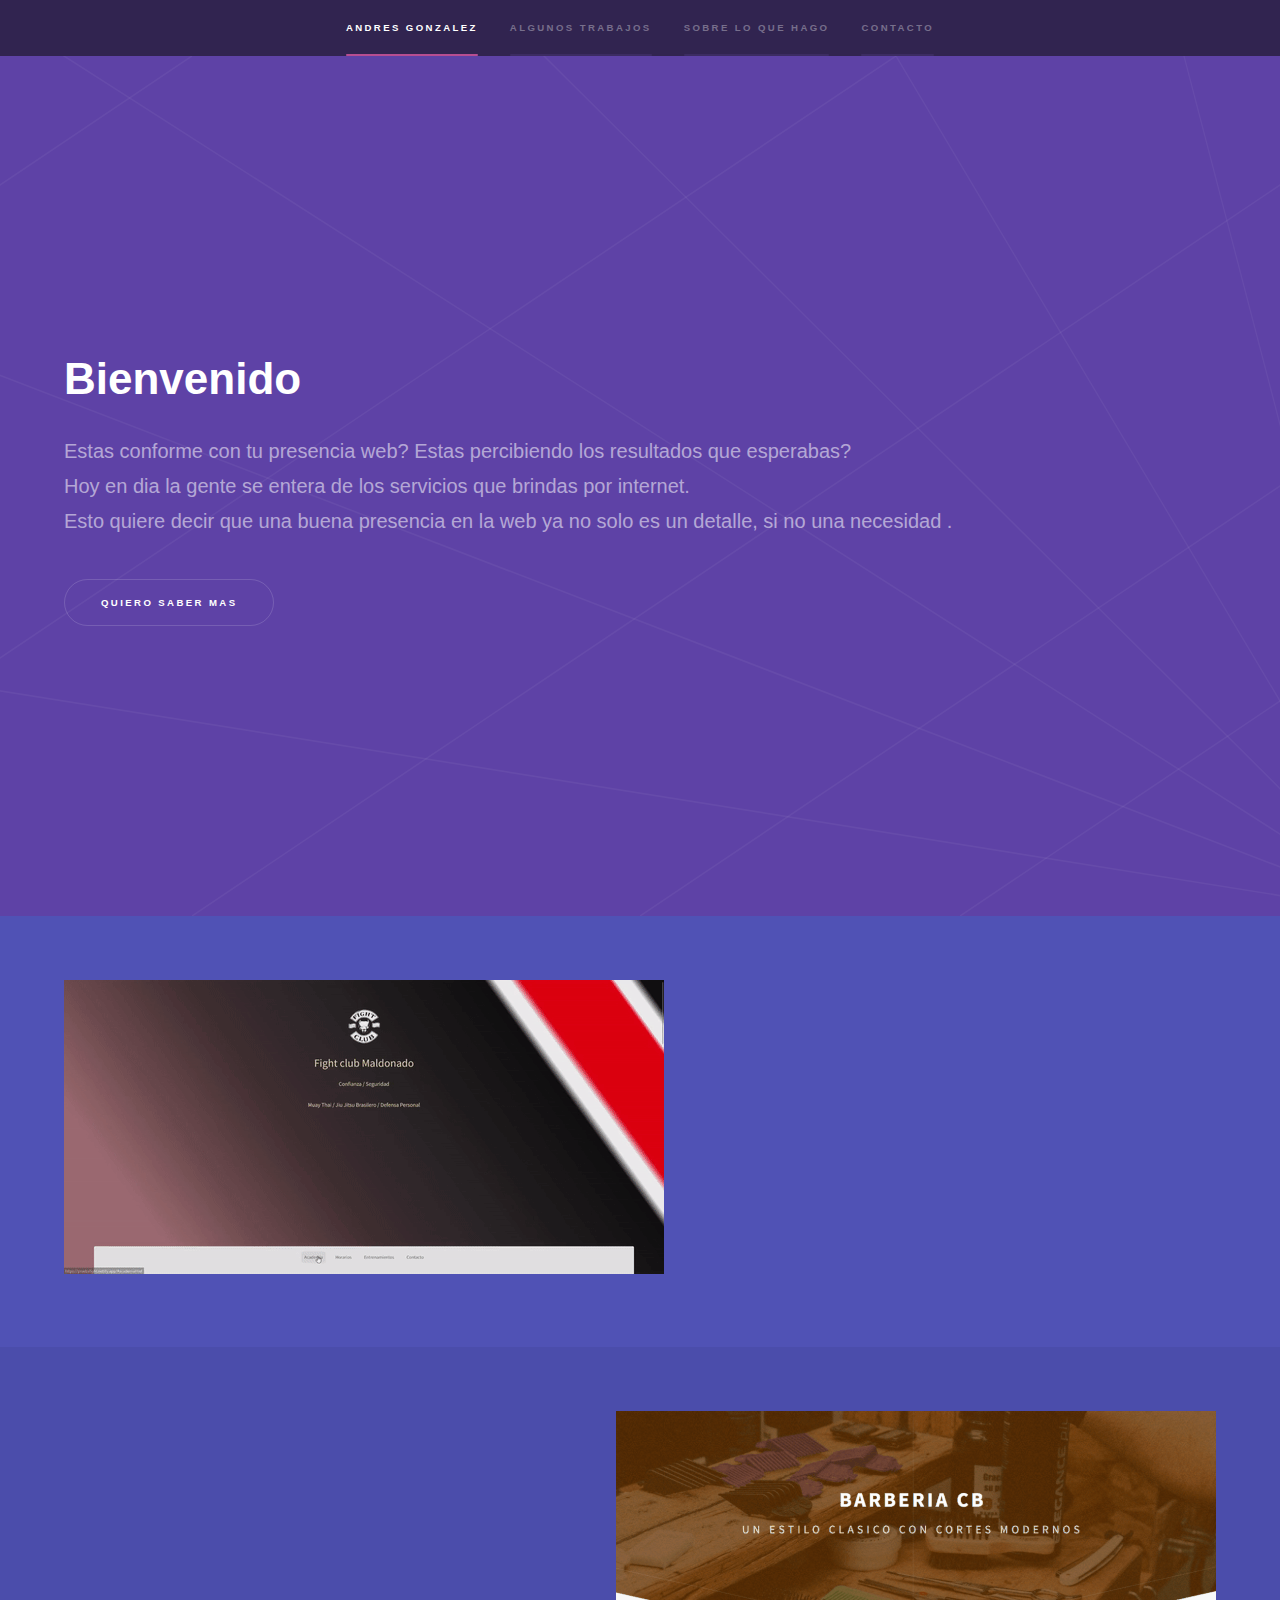
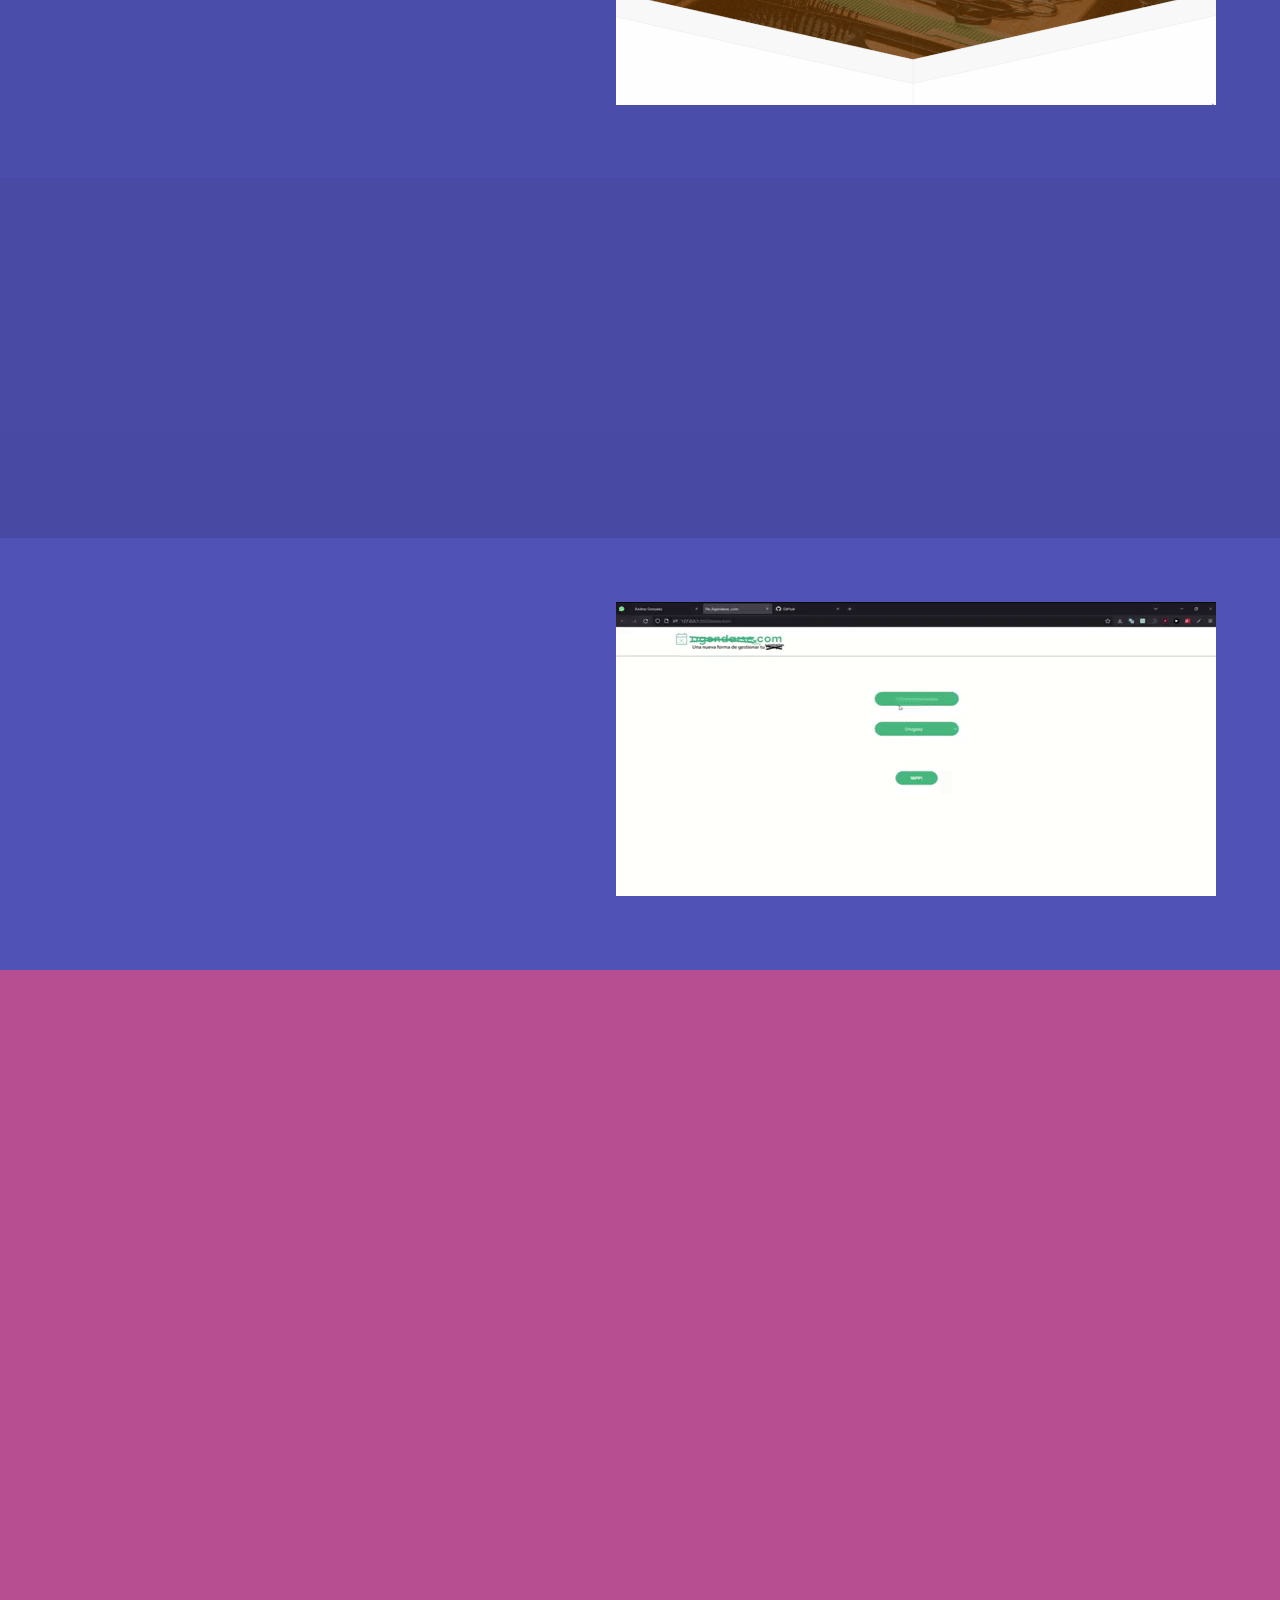
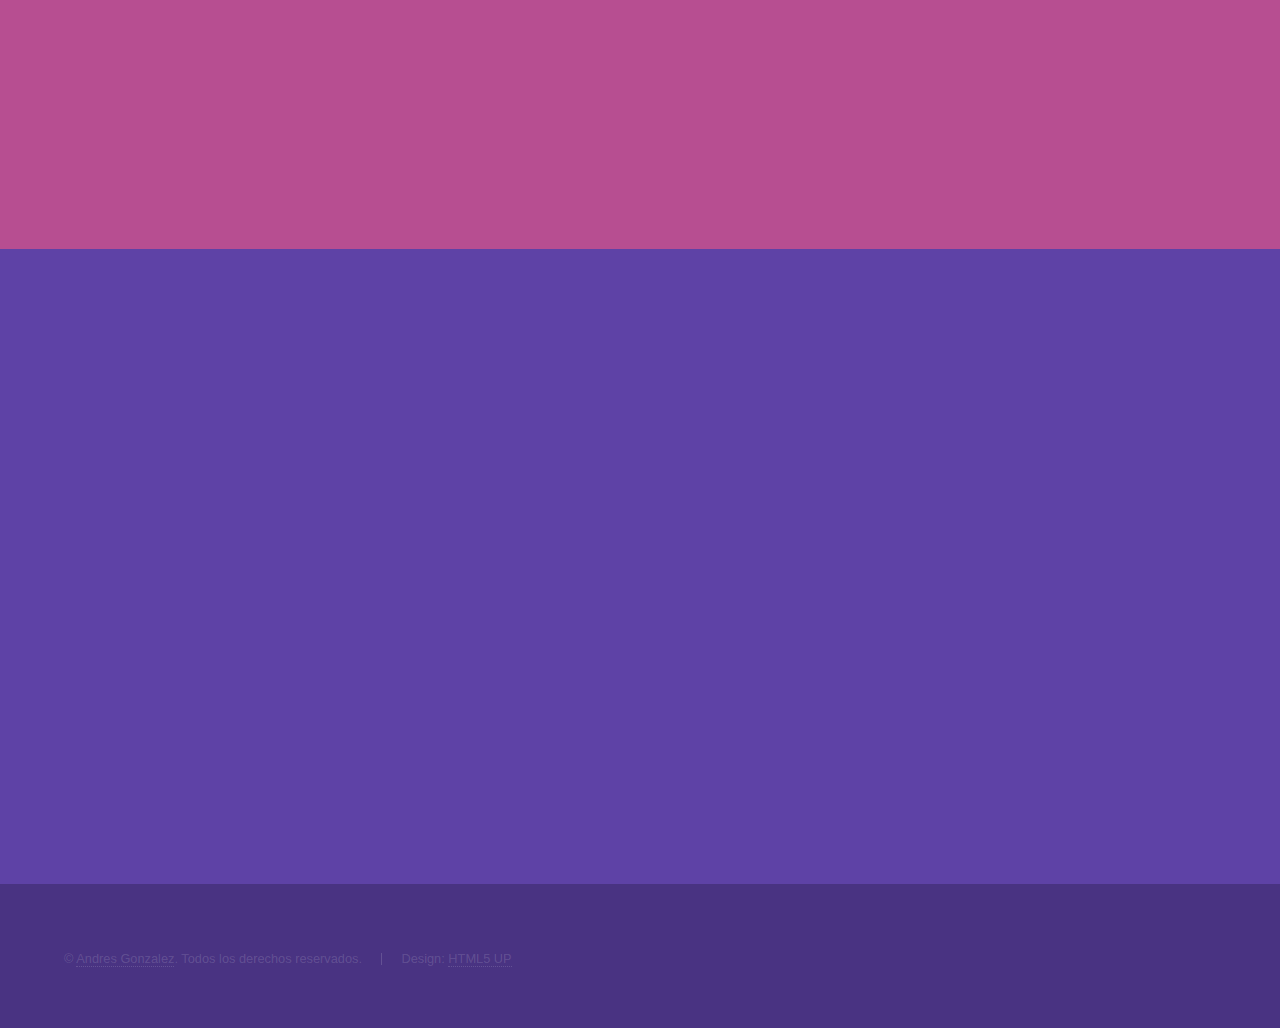
==== index.html @ d3ab8cf9 "Add files via upload" ====
<!DOCTYPE HTML>
<!--
	Hyperspace by HTML5 UP
	html5up.net | @ajlkn
	Free for personal and commercial use under the CCA 3.0 license (html5up.net/license)
-->
<html>
	<head>
		<title>Andres Gonzalez</title>
		<meta charset="utf-8" />
		<meta name="viewport" content="width=device-width, initial-scale=1, user-scalable=no" />
		<link rel="stylesheet" href="assets/css/main.css" />
		<noscript><link rel="stylesheet" href="assets/css/noscript.css" /></noscript>
	</head>
	<body class="is-preload">

		<!-- Sidebar -->
			<section id="sidebar">
				<div class="inner">
					<nav>
						<ul>
							<li><a href="#intro">Andres Gonzalez</a></li>
							<li><a href="#one">Algunos trabajos</a></li>
							<li><a href="#two">Sobre lo que hago</a></li>
							<li><a href="#three">Contacto</a></li>
						</ul>
					</nav>
				</div>
			</section>

		<!-- Wrapper -->
			<div id="wrapper">

				<!-- Intro -->
					<section id="intro" class="wrapper style1 fullscreen fade-up">
						<div class="inner">
							<h1>Bienvenido</h1>
							<p>Estas conforme con tu <span class="weight"> presencia web</span>? Estas percibiendo los <span class="weight">resultados</span> que esperabas? <br>
							Hoy en dia la gente se entera de los servicios que brindas por internet. <br>
							Esto quiere decir que una buena presencia en la web ya no solo es un detalle, si no una <span class="weight"> necesidad <span>.</p>
							<ul class="actions">
								<li><a href="#one" class="button scrolly">Quiero saber mas</a></li>
							</ul>
						</div>
					</section>

				<!-- One -->
					<section id="one" class="wrapper style2 spotlights">
						<section>
							<a href="https://pruebafight.netlify.app" class="gif"><img src="images/Fight Club.gif" alt="website gif" data-position="center center" /></a>
							<div class="content">
								<div class="inner">
									<h2>Presencia</h2>
									<p>Una presencia web fuerte es una necesidad, cuando fue la ultima vez que necesitaste informacion de un local o negocio, y no lo buscaste en internet primero?.</p>
									<ul class="actions">
										<li><a href="https://pruebafight.netlify.app" class="button">Visitar</a></li>
									</ul>
								</div>
							</div>
						</section>
						<section>
							<div class="content">
								<div class="inner">
									<h2>Mobiles</h2>
									<p>Mas del 66% del trafico en internet se realiza a traves de dispositivos mobiles, por eso una pagina eficaz no debe solo adaptarse, si no estar diseñada especificamente para el dispositivo que se usa.</p>
									<ul class="actions">
										<li><a href="https://barberiacb.netlify.app/" class="button">Visitar</a></li>
									</ul>
								</div>
							</div>
							<a href="" class="gif"><img src="images/barberia.gif" alt="website gif" data-position="top center" /></a>
						</section>
						<section>
							<a href="https://aztlancomidamexicana.netlify.app/" class="gif restaurant"><img src="images/restaurant.gif" alt="" data-position="25% 25%" /></a>
							<div class="content">
								<div class="inner">
									<h2>Optimizacion de busquedas</h2>
									<p>La optimizacion de motores de busqueda o SEO es lo da visibilidad a nuestra web, lo que permite que la encontremos en Google o cualquier motor de busqueda. Por esto, la optimizacion de la misma es un punto que necesariamente se debe trabajar</p>
									<ul class="actions">
										<li><a href="generic.html" class="button">Visitar</a></li>
									</ul>
								</div>
							</div>
						</section>
						<section>
							<div class="content">
								<div class="inner">
									<h2>Solucion de problemas</h2>
									<p>Muchos problemas de la vida cotidiana pueden ser solucionados con pequeñas apps. Tareas sencillas que hacemos
									repetidamente, y pensamos, debe haber una manera mejor de hacer esto. <br>
									Encontrar soluciones a estos problemas e implementarlas es lo que me llevo a desarrollar estas habilidades</p>
									<ul class="actions">
										<li><a href="https://noagendarsepuntocom.netlify.app/" class="button">Visitar</a></li>
									</ul>
								</div>
							</div>
							<a href="" class="gif"><img src="images/NoAgendarse.gif" alt="website gif" data-position="top center" /></a>
						</section>
						
					</section>

				<!-- Two -->
					<section id="two" class="wrapper style3 fade-up">
						<div class="inner">
							<h2>Que hago?</h2>
							<p>Estas son algunas de las tecnologias que utilizo</p>
							<div class="features">
								<section>
									<span class="icon brands fa-html5"></span>
									<h3>Html5</h3>
								</section>
								<section>
									<span class="icon brands fa-css3"></span>
									<h3>Css3</h3>
								</section>
								<section>
									<span class="icon brands fa-js"></span>
									<h3>JavaScript</h3>
								</section>
								<section>
									<span class="icon brands fa-node-js"></span>
									<h3>NodeJs</h3>
								</section>
								<section>
									<span class="icon brands fa-react"></span>
									<h3>React</h3>
								</section>
								<section>
									<span class="icon brands fa-angular"></span>
									<h3>Angular</h3>
								</section>
							</div>
							<p>Y puntos en los que me enfoco</p>
							<div class="features">
								<section>
									<h3>Full-Stack web development</h3>
								</section>
								<section>
									<h3>Responsive web design</h3>
								</section>
								<section>
									<h3>SEO</h3>
								</section>
								<section>
									<h3>UX/UI</h3>
								</section>
							</div>
						<!--	<p>Interes personales</p>
							<div class="features">
								<section>
									<h3>Construccion de guitarras</h3>
								</section>
								<section>
									<h3>Ajedrez</h3>
								</section>
								<section>
									<h3>JiuJitsu</h3>
								</section>
								<section>
									<h3></h3>
								</section>			-->
							</div>
						</div>
					</section>

				<!-- Three -->
					<section id="three" class="wrapper style1 fade-up">
						<div class="inner">
							<h2>Estemos en contacto</h2>
							<p>Charlemos, veamos como podriamos mejorar tu presencia web</p>
							<div class="split style1">
								<section>
									<form method="post" action="#">
										<div class="fields">
											<div class="field half">
												<label for="name">Nombre</label>
												<input type="text" name="name" id="name" />
											</div>
											<div class="field half">
												<label for="email">Email</label>
												<input type="text" name="email" id="email" />
											</div>
											<div class="field">
												<label for="message">Mensaje</label>
												<textarea name="message" id="message" rows="5"></textarea>
											</div>
										</div>
										<ul class="actions">
											<li><a href="" class="button submit">Enviar mensaje</a></li>
										</ul>
									</form>
								</section>
								<section>
									<ul class="contact">
										<li>
											<h3>Direccion</h3>
											<span>Montevideo / Maldonado<br />
											Uruguay</span>
										</li>
										<li>
											<h3>Email</h3>
											<a href="mailto:a_gonzalez214@hotmail.com">a_gonzalez214@hotmail.com</a>
										</li>
										<li>
											<h3>Telefono</h3>
											<a href="https://api.whatsapp.com/send/?phone=%2B598098157199&text&type=phone_number&app_absent=0">(598) 098 157 199</a>
										</li>
										<li>
											<h3>Redes</h3>
											<ul class="icons">
												<li><a href="https://github.com/andresgonzalezarbildi" class="icon brands fa-github"><span class="label">GitHub</span></a></li>
												<li><a href="https://www.linkedin.com/in/andresgonzalezarbildi/" class="icon brands fa-linkedin-in"><span class="label">LinkedIn</span></a></li>
												<li><a href="https://twitter.com/GonzalezArbildi" class="icon brands fa-twitter"><span class="label">Twitter</span></a></li>
												<li><a href="https://angel.co/u/andresgonzalezarbildi" class="icon brands fa-angellist"><span class="label">AngelList</span></a></li>
											</ul>
										</li>
									</ul>
								</section>
							</div>
						</div>
					</section>

			</div>

		<!-- Footer -->
			<footer id="footer" class="wrapper style1-alt">
				<div class="inner">
					<ul class="menu">
						<li>&copy; <a href="https://andresgonzalez.netlify.app"> Andres Gonzalez</a>. Todos los derechos reservados.</li><li>Design: <a href="http://html5up.net">HTML5 UP</a></li>
					</ul>
				</div>
			</footer>

		<!-- Scripts -->
			<script src="assets/js/jquery.min.js"></script>
			<script src="assets/js/jquery.scrollex.min.js"></script>
			<script src="assets/js/jquery.scrolly.min.js"></script>
			<script src="assets/js/browser.min.js"></script>
			<script src="assets/js/breakpoints.min.js"></script>
			<script src="assets/js/util.js"></script>
			<script src="assets/js/main.js"></script>

	</body>
</html>
---- assets/css/main.css ----
@import url(fontawesome-all.min.css);

/*
	Hyperspace by HTML5 UP
	html5up.net | @ajlkn
	Free for personal and commercial use under the CCA 3.0 license (html5up.net/license)
*/

html, body, div, span, applet, object,
iframe, h1, h2, h3, h4, h5, h6, p, blockquote,
pre, a, abbr, acronym, address, big, cite,
code, del, dfn, em, img, ins, kbd, q, s, samp,
small, strike, strong, sub, sup, tt, var, b,
u, i, center, dl, dt, dd, ol, ul, li, fieldset,
form, label, legend, table, caption, tbody,
tfoot, thead, tr, th, td, article, aside,
canvas, details, embed, figure, figcaption,
footer, header, hgroup, menu, nav, output, ruby,
section, summary, time, mark, audio, video {
	margin: 0;
	padding: 0;
	border: 0;
	font-size: 100%;
	font: inherit;
	vertical-align: baseline;}

article, aside, details, figcaption, figure,
footer, header, hgroup, menu, nav, section {
	display: block;}

body {
	line-height: 1;
}

ol, ul {
	list-style: none;
}

blockquote, q {
	quotes: none;
}

	blockquote:before, blockquote:after, q:before, q:after {
		content: '';
		content: none;
	}

table {
	border-collapse: collapse;
	border-spacing: 0;
}

body {
	-webkit-text-size-adjust: none;
}

mark {
	background-color: transparent;
	color: inherit;
}

input::-moz-focus-inner {
	border: 0;
	padding: 0;
}

input, select, textarea {
	-moz-appearance: none;
	-webkit-appearance: none;
	-ms-appearance: none;
	appearance: none;
}

/* Basic */

	@-ms-viewport {
		width: device-width;
	}

	body {
		-ms-overflow-style: scrollbar;
	}

	@media screen and (max-width: 480px) {

		html, body {
			min-width: 320px;
		}

	}

	html {
		box-sizing: border-box;
	}

	*, *:before, *:after {
		box-sizing: inherit;
	}

	body {
		background: #312450;
	}

		body.is-preload *, body.is-preload *:before, body.is-preload *:after {
			-moz-animation: none !important;
			-webkit-animation: none !important;
			-ms-animation: none !important;
			animation: none !important;
			-moz-transition: none !important;
			-webkit-transition: none !important;
			-ms-transition: none !important;
			transition: none !important;
		}

/* Type */

	body, input, select, textarea {
		color: rgba(255, 255, 255, 0.55);
		font-family: Arial, Helvetica, sans-serif;
		font-size: 16.5pt;
		font-weight: normal;
		line-height: 1.75;
	}

		@media screen and (max-width: 1680px) {

			body, input, select, textarea {
				font-size: 13pt;
			}

		}

		@media screen and (max-width: 1280px) {

			body, input, select, textarea {
				font-size: 12pt;
			}

		}

		@media screen and (max-width: 360px) {

			body, input, select, textarea {
				font-size: 11pt;
			}

		}

	a {
		-moz-transition: color 0.2s ease, border-bottom-color 0.2s ease;
		-webkit-transition: color 0.2s ease, border-bottom-color 0.2s ease;
		-ms-transition: color 0.2s ease, border-bottom-color 0.2s ease;
		transition: color 0.2s ease, border-bottom-color 0.2s ease;
		border-bottom: dotted 1px rgba(255, 255, 255, 0.35);
		color: inherit;
		text-decoration: none;
	}

		a:hover {
			border-bottom-color: transparent;
			color: #ffffff;
		}

	strong, b {
		color: #ffffff;
		font-weight: bold;
	}

	em, i {
		font-style: italic;
	}

	p {
		margin: 0 0 2em 0;
	}

	h1, h2, h3, h4, h5, h6 {
		color: #ffffff;
		font-weight: bold;
		line-height: 1.5;
		margin: 0 0 0.5em 0;
	}

		h1 a, h2 a, h3 a, h4 a, h5 a, h6 a {
			color: inherit;
			text-decoration: none;
		}

	h1 {
		font-size: 2.75em;
	}

		h1.major {
			margin: 0 0 1.3em 0;
			position: relative;
			padding-bottom: 0.35em;
		}

			h1.major:after {
				background-image: -moz-linear-gradient(to right, #5e42a6, #b74e91);
				background-image: -webkit-linear-gradient(to right, #5e42a6, #b74e91);
				background-image: -ms-linear-gradient(to right, #5e42a6, #b74e91);
				background-image: linear-gradient(to right, #5e42a6, #b74e91);
				-moz-transition: max-width 0.2s ease;
				-webkit-transition: max-width 0.2s ease;
				-ms-transition: max-width 0.2s ease;
				transition: max-width 0.2s ease;
				border-radius: 0.2em;
				bottom: 0;
				content: '';
				height: 0.05em;
				position: absolute;
				right: 0;
				width: 100%;
			}

	h2 {
		font-size: 1.75em;
	}

	h3 {
		font-size: 1.1em;
	}

	h4 {
		font-size: 1em;
	}

	h5 {
		font-size: 0.8em;
	}

	h6 {
		font-size: 0.6em;
	}

	@media screen and (max-width: 736px) {

		h1 {
			font-size: 2em;
		}

		h2 {
			font-size: 1.25em;
		}

		h3 {
			font-size: 1em;
		}

		h4 {
			font-size: 0.8em;
		}

		h5 {
			font-size: 0.6em;
		}

		h6 {
			font-size: 0.6em;
		}

	}

	sub {
		font-size: 0.8em;
		position: relative;
		top: 0.5em;
	}

	sup {
		font-size: 0.8em;
		position: relative;
		top: -0.5em;
	}

	blockquote {
		border-left: solid 4px rgba(255, 255, 255, 0.15);
		font-style: italic;
		margin: 0 0 2em 0;
		padding: 0.5em 0 0.5em 2em;
	}

	code {
		background: rgba(255, 255, 255, 0.05);
		border-radius: 0.25em;
		border: solid 1px rgba(255, 255, 255, 0.15);
		font-family: "Courier New", monospace;
		font-size: 0.9em;
		margin: 0 0.25em;
		padding: 0.25em 0.65em;
	}

	pre {
		-webkit-overflow-scrolling: touch;
		font-family: "Courier New", monospace;
		font-size: 0.9em;
		margin: 0 0 2em 0;
	}

		pre code {
			display: block;
			line-height: 1.75em;
			padding: 1em 1.5em;
			overflow-x: auto;
		}

	hr {
		border: 0;
		border-bottom: solid 1px rgba(255, 255, 255, 0.15);
		margin: 2em 0;
	}

		hr.major {
			margin: 3em 0;
		}

	.align-left {
		text-align: left;
	}

	.align-center {
		text-align: center;
	}

	.align-right {
		text-align: right;
	}

/* Row */

	.row {
		display: flex;
		flex-wrap: wrap;
		box-sizing: border-box;
		align-items: stretch;
	}

		.row > * {
			box-sizing: border-box;
		}

		.row.gtr-uniform > * > :last-child {
			margin-bottom: 0;
		}

		.row.aln-left {
			justify-content: flex-start;
		}

		.row.aln-center {
			justify-content: center;
		}

		.row.aln-right {
			justify-content: flex-end;
		}

		.row.aln-top {
			align-items: flex-start;
		}

		.row.aln-middle {
			align-items: center;
		}

		.row.aln-bottom {
			align-items: flex-end;
		}

		.row > .imp {
			order: -1;
		}

		.row > .col-1 {
			width: 8.33333%;
		}

		.row > .off-1 {
			margin-left: 8.33333%;
		}

		.row > .col-2 {
			width: 16.66667%;
		}

		.row > .off-2 {
			margin-left: 16.66667%;
		}

		.row > .col-3 {
			width: 25%;
		}

		.row > .off-3 {
			margin-left: 25%;
		}

		.row > .col-4 {
			width: 33.33333%;
		}

		.row > .off-4 {
			margin-left: 33.33333%;
		}

		.row > .col-5 {
			width: 41.66667%;
		}

		.row > .off-5 {
			margin-left: 41.66667%;
		}

		.row > .col-6 {
			width: 50%;
		}

		.row > .off-6 {
			margin-left: 50%;
		}

		.row > .col-7 {
			width: 58.33333%;
		}

		.row > .off-7 {
			margin-left: 58.33333%;
		}

		.row > .col-8 {
			width: 66.66667%;
		}

		.row > .off-8 {
			margin-left: 66.66667%;
		}

		.row > .col-9 {
			width: 75%;
		}

		.row > .off-9 {
			margin-left: 75%;
		}

		.row > .col-10 {
			width: 83.33333%;
		}

		.row > .off-10 {
			margin-left: 83.33333%;
		}

		.row > .col-11 {
			width: 91.66667%;
		}

		.row > .off-11 {
			margin-left: 91.66667%;
		}

		.row > .col-12 {
			width: 100%;
		}

		.row > .off-12 {
			margin-left: 100%;
		}

		.row.gtr-0 {
			margin-top: 0;
			margin-left: 0em;
		}

			.row.gtr-0 > * {
				padding: 0 0 0 0em;
			}

			.row.gtr-0.gtr-uniform {
				margin-top: 0em;
			}

				.row.gtr-0.gtr-uniform > * {
					padding-top: 0em;
				}

		.row.gtr-25 {
			margin-top: 0;
			margin-left: -0.375em;
		}

			.row.gtr-25 > * {
				padding: 0 0 0 0.375em;
			}

			.row.gtr-25.gtr-uniform {
				margin-top: -0.375em;
			}

				.row.gtr-25.gtr-uniform > * {
					padding-top: 0.375em;
				}

		.row.gtr-50 {
			margin-top: 0;
			margin-left: -0.75em;
		}

			.row.gtr-50 > * {
				padding: 0 0 0 0.75em;
			}

			.row.gtr-50.gtr-uniform {
				margin-top: -0.75em;
			}

				.row.gtr-50.gtr-uniform > * {
					padding-top: 0.75em;
				}

		.row {
			margin-top: 0;
			margin-left: -1.5em;
		}

			.row > * {
				padding: 0 0 0 1.5em;
			}

			.row.gtr-uniform {
				margin-top: -1.5em;
			}

				.row.gtr-uniform > * {
					padding-top: 1.5em;
				}

		.row.gtr-150 {
			margin-top: 0;
			margin-left: -2.25em;
		}

			.row.gtr-150 > * {
				padding: 0 0 0 2.25em;
			}

			.row.gtr-150.gtr-uniform {
				margin-top: -2.25em;
			}

				.row.gtr-150.gtr-uniform > * {
					padding-top: 2.25em;
				}

		.row.gtr-200 {
			margin-top: 0;
			margin-left: -3em;
		}

			.row.gtr-200 > * {
				padding: 0 0 0 3em;
			}

			.row.gtr-200.gtr-uniform {
				margin-top: -3em;
			}

				.row.gtr-200.gtr-uniform > * {
					padding-top: 3em;
				}

		@media screen and (max-width: 1680px) {

			.row {
				display: flex;
				flex-wrap: wrap;
				box-sizing: border-box;
				align-items: stretch;
			}

				.row > * {
					box-sizing: border-box;
				}

				.row.gtr-uniform > * > :last-child {
					margin-bottom: 0;
				}

				.row.aln-left {
					justify-content: flex-start;
				}

				.row.aln-center {
					justify-content: center;
				}

				.row.aln-right {
					justify-content: flex-end;
				}

				.row.aln-top {
					align-items: flex-start;
				}

				.row.aln-middle {
					align-items: center;
				}

				.row.aln-bottom {
					align-items: flex-end;
				}

				.row > .imp-xlarge {
					order: -1;
				}

				.row > .col-1-xlarge {
					width: 8.33333%;
				}

				.row > .off-1-xlarge {
					margin-left: 8.33333%;
				}

				.row > .col-2-xlarge {
					width: 16.66667%;
				}

				.row > .off-2-xlarge {
					margin-left: 16.66667%;
				}

				.row > .col-3-xlarge {
					width: 25%;
				}

				.row > .off-3-xlarge {
					margin-left: 25%;
				}

				.row > .col-4-xlarge {
					width: 33.33333%;
				}

				.row > .off-4-xlarge {
					margin-left: 33.33333%;
				}

				.row > .col-5-xlarge {
					width: 41.66667%;
				}

				.row > .off-5-xlarge {
					margin-left: 41.66667%;
				}

				.row > .col-6-xlarge {
					width: 50%;
				}

				.row > .off-6-xlarge {
					margin-left: 50%;
				}

				.row > .col-7-xlarge {
					width: 58.33333%;
				}

				.row > .off-7-xlarge {
					margin-left: 58.33333%;
				}

				.row > .col-8-xlarge {
					width: 66.66667%;
				}

				.row > .off-8-xlarge {
					margin-left: 66.66667%;
				}

				.row > .col-9-xlarge {
					width: 75%;
				}

				.row > .off-9-xlarge {
					margin-left: 75%;
				}

				.row > .col-10-xlarge {
					width: 83.33333%;
				}

				.row > .off-10-xlarge {
					margin-left: 83.33333%;
				}

				.row > .col-11-xlarge {
					width: 91.66667%;
				}

				.row > .off-11-xlarge {
					margin-left: 91.66667%;
				}

				.row > .col-12-xlarge {
					width: 100%;
				}

				.row > .off-12-xlarge {
					margin-left: 100%;
				}

				.row.gtr-0 {
					margin-top: 0;
					margin-left: 0em;
				}

					.row.gtr-0 > * {
						padding: 0 0 0 0em;
					}

					.row.gtr-0.gtr-uniform {
						margin-top: 0em;
					}

						.row.gtr-0.gtr-uniform > * {
							padding-top: 0em;
						}

				.row.gtr-25 {
					margin-top: 0;
					margin-left: -0.375em;
				}

					.row.gtr-25 > * {
						padding: 0 0 0 0.375em;
					}

					.row.gtr-25.gtr-uniform {
						margin-top: -0.375em;
					}

						.row.gtr-25.gtr-uniform > * {
							padding-top: 0.375em;
						}

				.row.gtr-50 {
					margin-top: 0;
					margin-left: -0.75em;
				}

					.row.gtr-50 > * {
						padding: 0 0 0 0.75em;
					}

					.row.gtr-50.gtr-uniform {
						margin-top: -0.75em;
					}

						.row.gtr-50.gtr-uniform > * {
							padding-top: 0.75em;
						}

				.row {
					margin-top: 0;
					margin-left: -1.5em;
				}

					.row > * {
						padding: 0 0 0 1.5em;
					}

					.row.gtr-uniform {
						margin-top: -1.5em;
					}

						.row.gtr-uniform > * {
							padding-top: 1.5em;
						}

				.row.gtr-150 {
					margin-top: 0;
					margin-left: -2.25em;
				}

					.row.gtr-150 > * {
						padding: 0 0 0 2.25em;
					}

					.row.gtr-150.gtr-uniform {
						margin-top: -2.25em;
					}

						.row.gtr-150.gtr-uniform > * {
							padding-top: 2.25em;
						}

				.row.gtr-200 {
					margin-top: 0;
					margin-left: -3em;
				}

					.row.gtr-200 > * {
						padding: 0 0 0 3em;
					}

					.row.gtr-200.gtr-uniform {
						margin-top: -3em;
					}

						.row.gtr-200.gtr-uniform > * {
							padding-top: 3em;
						}

		}

		@media screen and (max-width: 1280px) {

			.row {
				display: flex;
				flex-wrap: wrap;
				box-sizing: border-box;
				align-items: stretch;
			}

				.row > * {
					box-sizing: border-box;
				}

				.row.gtr-uniform > * > :last-child {
					margin-bottom: 0;
				}

				.row.aln-left {
					justify-content: flex-start;
				}

				.row.aln-center {
					justify-content: center;
				}

				.row.aln-right {
					justify-content: flex-end;
				}

				.row.aln-top {
					align-items: flex-start;
				}

				.row.aln-middle {
					align-items: center;
				}

				.row.aln-bottom {
					align-items: flex-end;
				}

				.row > .imp-large {
					order: -1;
				}

				.row > .col-1-large {
					width: 8.33333%;
				}

				.row > .off-1-large {
					margin-left: 8.33333%;
				}

				.row > .col-2-large {
					width: 16.66667%;
				}

				.row > .off-2-large {
					margin-left: 16.66667%;
				}

				.row > .col-3-large {
					width: 25%;
				}

				.row > .off-3-large {
					margin-left: 25%;
				}

				.row > .col-4-large {
					width: 33.33333%;
				}

				.row > .off-4-large {
					margin-left: 33.33333%;
				}

				.row > .col-5-large {
					width: 41.66667%;
				}

				.row > .off-5-large {
					margin-left: 41.66667%;
				}

				.row > .col-6-large {
					width: 50%;
				}

				.row > .off-6-large {
					margin-left: 50%;
				}

				.row > .col-7-large {
					width: 58.33333%;
				}

				.row > .off-7-large {
					margin-left: 58.33333%;
				}

				.row > .col-8-large {
					width: 66.66667%;
				}

				.row > .off-8-large {
					margin-left: 66.66667%;
				}

				.row > .col-9-large {
					width: 75%;
				}

				.row > .off-9-large {
					margin-left: 75%;
				}

				.row > .col-10-large {
					width: 83.33333%;
				}

				.row > .off-10-large {
					margin-left: 83.33333%;
				}

				.row > .col-11-large {
					width: 91.66667%;
				}

				.row > .off-11-large {
					margin-left: 91.66667%;
				}

				.row > .col-12-large {
					width: 100%;
				}

				.row > .off-12-large {
					margin-left: 100%;
				}

				.row.gtr-0 {
					margin-top: 0;
					margin-left: 0em;
				}

					.row.gtr-0 > * {
						padding: 0 0 0 0em;
					}

					.row.gtr-0.gtr-uniform {
						margin-top: 0em;
					}

						.row.gtr-0.gtr-uniform > * {
							padding-top: 0em;
						}

				.row.gtr-25 {
					margin-top: 0;
					margin-left: -0.375em;
				}

					.row.gtr-25 > * {
						padding: 0 0 0 0.375em;
					}

					.row.gtr-25.gtr-uniform {
						margin-top: -0.375em;
					}

						.row.gtr-25.gtr-uniform > * {
							padding-top: 0.375em;
						}

				.row.gtr-50 {
					margin-top: 0;
					margin-left: -0.75em;
				}

					.row.gtr-50 > * {
						padding: 0 0 0 0.75em;
					}

					.row.gtr-50.gtr-uniform {
						margin-top: -0.75em;
					}

						.row.gtr-50.gtr-uniform > * {
							padding-top: 0.75em;
						}

				.row {
					margin-top: 0;
					margin-left: -1.5em;
				}

					.row > * {
						padding: 0 0 0 1.5em;
					}

					.row.gtr-uniform {
						margin-top: -1.5em;
					}

						.row.gtr-uniform > * {
							padding-top: 1.5em;
						}

				.row.gtr-150 {
					margin-top: 0;
					margin-left: -2.25em;
				}

					.row.gtr-150 > * {
						padding: 0 0 0 2.25em;
					}

					.row.gtr-150.gtr-uniform {
						margin-top: -2.25em;
					}

						.row.gtr-150.gtr-uniform > * {
							padding-top: 2.25em;
						}

				.row.gtr-200 {
					margin-top: 0;
					margin-left: -3em;
				}

					.row.gtr-200 > * {
						padding: 0 0 0 3em;
					}

					.row.gtr-200.gtr-uniform {
						margin-top: -3em;
					}

						.row.gtr-200.gtr-uniform > * {
							padding-top: 3em;
						}

		}

		@media screen and (max-width: 980px) {

			.row {
				display: flex;
				flex-wrap: wrap;
				box-sizing: border-box;
				align-items: stretch;
			}

				.row > * {
					box-sizing: border-box;
				}

				.row.gtr-uniform > * > :last-child {
					margin-bottom: 0;
				}

				.row.aln-left {
					justify-content: flex-start;
				}

				.row.aln-center {
					justify-content: center;
				}

				.row.aln-right {
					justify-content: flex-end;
				}

				.row.aln-top {
					align-items: flex-start;
				}

				.row.aln-middle {
					align-items: center;
				}

				.row.aln-bottom {
					align-items: flex-end;
				}

				.row > .imp-medium {
					order: -1;
				}

				.row > .col-1-medium {
					width: 8.33333%;
				}

				.row > .off-1-medium {
					margin-left: 8.33333%;
				}

				.row > .col-2-medium {
					width: 16.66667%;
				}

				.row > .off-2-medium {
					margin-left: 16.66667%;
				}

				.row > .col-3-medium {
					width: 25%;
				}

				.row > .off-3-medium {
					margin-left: 25%;
				}

				.row > .col-4-medium {
					width: 33.33333%;
				}

				.row > .off-4-medium {
					margin-left: 33.33333%;
				}

				.row > .col-5-medium {
					width: 41.66667%;
				}

				.row > .off-5-medium {
					margin-left: 41.66667%;
				}

				.row > .col-6-medium {
					width: 50%;
				}

				.row > .off-6-medium {
					margin-left: 50%;
				}

				.row > .col-7-medium {
					width: 58.33333%;
				}

				.row > .off-7-medium {
					margin-left: 58.33333%;
				}

				.row > .col-8-medium {
					width: 66.66667%;
				}

				.row > .off-8-medium {
					margin-left: 66.66667%;
				}

				.row > .col-9-medium {
					width: 75%;
				}

				.row > .off-9-medium {
					margin-left: 75%;
				}

				.row > .col-10-medium {
					width: 83.33333%;
				}

				.row > .off-10-medium {
					margin-left: 83.33333%;
				}

				.row > .col-11-medium {
					width: 91.66667%;
				}

				.row > .off-11-medium {
					margin-left: 91.66667%;
				}

				.row > .col-12-medium {
					width: 100%;
				}

				.row > .off-12-medium {
					margin-left: 100%;
				}

				.row.gtr-0 {
					margin-top: 0;
					margin-left: 0em;
				}

					.row.gtr-0 > * {
						padding: 0 0 0 0em;
					}

					.row.gtr-0.gtr-uniform {
						margin-top: 0em;
					}

						.row.gtr-0.gtr-uniform > * {
							padding-top: 0em;
						}

				.row.gtr-25 {
					margin-top: 0;
					margin-left: -0.375em;
				}

					.row.gtr-25 > * {
						padding: 0 0 0 0.375em;
					}

					.row.gtr-25.gtr-uniform {
						margin-top: -0.375em;
					}

						.row.gtr-25.gtr-uniform > * {
							padding-top: 0.375em;
						}

				.row.gtr-50 {
					margin-top: 0;
					margin-left: -0.75em;
				}

					.row.gtr-50 > * {
						padding: 0 0 0 0.75em;
					}

					.row.gtr-50.gtr-uniform {
						margin-top: -0.75em;
					}

						.row.gtr-50.gtr-uniform > * {
							padding-top: 0.75em;
						}

				.row {
					margin-top: 0;
					margin-left: -1.5em;
				}

					.row > * {
						padding: 0 0 0 1.5em;
					}

					.row.gtr-uniform {
						margin-top: -1.5em;
					}

						.row.gtr-uniform > * {
							padding-top: 1.5em;
						}

				.row.gtr-150 {
					margin-top: 0;
					margin-left: -2.25em;
				}

					.row.gtr-150 > * {
						padding: 0 0 0 2.25em;
					}

					.row.gtr-150.gtr-uniform {
						margin-top: -2.25em;
					}

						.row.gtr-150.gtr-uniform > * {
							padding-top: 2.25em;
						}

				.row.gtr-200 {
					margin-top: 0;
					margin-left: -3em;
				}

					.row.gtr-200 > * {
						padding: 0 0 0 3em;
					}

					.row.gtr-200.gtr-uniform {
						margin-top: -3em;
					}

						.row.gtr-200.gtr-uniform > * {
							padding-top: 3em;
						}

		}

		@media screen and (max-width: 736px) {

			.row {
				display: flex;
				flex-wrap: wrap;
				box-sizing: border-box;
				align-items: stretch;
			}

				.row > * {
					box-sizing: border-box;
				}

				.row.gtr-uniform > * > :last-child {
					margin-bottom: 0;
				}

				.row.aln-left {
					justify-content: flex-start;
				}

				.row.aln-center {
					justify-content: center;
				}

				.row.aln-right {
					justify-content: flex-end;
				}

				.row.aln-top {
					align-items: flex-start;
				}

				.row.aln-middle {
					align-items: center;
				}

				.row.aln-bottom {
					align-items: flex-end;
				}

				.row > .imp-small {
					order: -1;
				}

				.row > .col-1-small {
					width: 8.33333%;
				}

				.row > .off-1-small {
					margin-left: 8.33333%;
				}

				.row > .col-2-small {
					width: 16.66667%;
				}

				.row > .off-2-small {
					margin-left: 16.66667%;
				}

				.row > .col-3-small {
					width: 25%;
				}

				.row > .off-3-small {
					margin-left: 25%;
				}

				.row > .col-4-small {
					width: 33.33333%;
				}

				.row > .off-4-small {
					margin-left: 33.33333%;
				}

				.row > .col-5-small {
					width: 41.66667%;
				}

				.row > .off-5-small {
					margin-left: 41.66667%;
				}

				.row > .col-6-small {
					width: 50%;
				}

				.row > .off-6-small {
					margin-left: 50%;
				}

				.row > .col-7-small {
					width: 58.33333%;
				}

				.row > .off-7-small {
					margin-left: 58.33333%;
				}

				.row > .col-8-small {
					width: 66.66667%;
				}

				.row > .off-8-small {
					margin-left: 66.66667%;
				}

				.row > .col-9-small {
					width: 75%;
				}

				.row > .off-9-small {
					margin-left: 75%;
				}

				.row > .col-10-small {
					width: 83.33333%;
				}

				.row > .off-10-small {
					margin-left: 83.33333%;
				}

				.row > .col-11-small {
					width: 91.66667%;
				}

				.row > .off-11-small {
					margin-left: 91.66667%;
				}

				.row > .col-12-small {
					width: 100%;
				}

				.row > .off-12-small {
					margin-left: 100%;
				}

				.row.gtr-0 {
					margin-top: 0;
					margin-left: 0em;
				}

					.row.gtr-0 > * {
						padding: 0 0 0 0em;
					}

					.row.gtr-0.gtr-uniform {
						margin-top: 0em;
					}

						.row.gtr-0.gtr-uniform > * {
							padding-top: 0em;
						}

				.row.gtr-25 {
					margin-top: 0;
					margin-left: -0.375em;
				}

					.row.gtr-25 > * {
						padding: 0 0 0 0.375em;
					}

					.row.gtr-25.gtr-uniform {
						margin-top: -0.375em;
					}

						.row.gtr-25.gtr-uniform > * {
							padding-top: 0.375em;
						}

				.row.gtr-50 {
					margin-top: 0;
					margin-left: -0.75em;
				}

					.row.gtr-50 > * {
						padding: 0 0 0 0.75em;
					}

					.row.gtr-50.gtr-uniform {
						margin-top: -0.75em;
					}

						.row.gtr-50.gtr-uniform > * {
							padding-top: 0.75em;
						}

				.row {
					margin-top: 0;
					margin-left: -1.5em;
				}

					.row > * {
						padding: 0 0 0 1.5em;
					}

					.row.gtr-uniform {
						margin-top: -1.5em;
					}

						.row.gtr-uniform > * {
							padding-top: 1.5em;
						}

				.row.gtr-150 {
					margin-top: 0;
					margin-left: -2.25em;
				}

					.row.gtr-150 > * {
						padding: 0 0 0 2.25em;
					}

					.row.gtr-150.gtr-uniform {
						margin-top: -2.25em;
					}

						.row.gtr-150.gtr-uniform > * {
							padding-top: 2.25em;
						}

				.row.gtr-200 {
					margin-top: 0;
					margin-left: -3em;
				}

					.row.gtr-200 > * {
						padding: 0 0 0 3em;
					}

					.row.gtr-200.gtr-uniform {
						margin-top: -3em;
					}

						.row.gtr-200.gtr-uniform > * {
							padding-top: 3em;
						}

		}

		@media screen and (max-width: 480px) {

			.row {
				display: flex;
				flex-wrap: wrap;
				box-sizing: border-box;
				align-items: stretch;
			}

				.row > * {
					box-sizing: border-box;
				}

				.row.gtr-uniform > * > :last-child {
					margin-bottom: 0;
				}

				.row.aln-left {
					justify-content: flex-start;
				}

				.row.aln-center {
					justify-content: center;
				}

				.row.aln-right {
					justify-content: flex-end;
				}

				.row.aln-top {
					align-items: flex-start;
				}

				.row.aln-middle {
					align-items: center;
				}

				.row.aln-bottom {
					align-items: flex-end;
				}

				.row > .imp-xsmall {
					order: -1;
				}

				.row > .col-1-xsmall {
					width: 8.33333%;
				}

				.row > .off-1-xsmall {
					margin-left: 8.33333%;
				}

				.row > .col-2-xsmall {
					width: 16.66667%;
				}

				.row > .off-2-xsmall {
					margin-left: 16.66667%;
				}

				.row > .col-3-xsmall {
					width: 25%;
				}

				.row > .off-3-xsmall {
					margin-left: 25%;
				}

				.row > .col-4-xsmall {
					width: 33.33333%;
				}

				.row > .off-4-xsmall {
					margin-left: 33.33333%;
				}

				.row > .col-5-xsmall {
					width: 41.66667%;
				}

				.row > .off-5-xsmall {
					margin-left: 41.66667%;
				}

				.row > .col-6-xsmall {
					width: 50%;
				}

				.row > .off-6-xsmall {
					margin-left: 50%;
				}

				.row > .col-7-xsmall {
					width: 58.33333%;
				}

				.row > .off-7-xsmall {
					margin-left: 58.33333%;
				}

				.row > .col-8-xsmall {
					width: 66.66667%;
				}

				.row > .off-8-xsmall {
					margin-left: 66.66667%;
				}

				.row > .col-9-xsmall {
					width: 75%;
				}

				.row > .off-9-xsmall {
					margin-left: 75%;
				}

				.row > .col-10-xsmall {
					width: 83.33333%;
				}

				.row > .off-10-xsmall {
					margin-left: 83.33333%;
				}

				.row > .col-11-xsmall {
					width: 91.66667%;
				}

				.row > .off-11-xsmall {
					margin-left: 91.66667%;
				}

				.row > .col-12-xsmall {
					width: 100%;
				}

				.row > .off-12-xsmall {
					margin-left: 100%;
				}

				.row.gtr-0 {
					margin-top: 0;
					margin-left: 0em;
				}

					.row.gtr-0 > * {
						padding: 0 0 0 0em;
					}

					.row.gtr-0.gtr-uniform {
						margin-top: 0em;
					}

						.row.gtr-0.gtr-uniform > * {
							padding-top: 0em;
						}

				.row.gtr-25 {
					margin-top: 0;
					margin-left: -0.375em;
				}

					.row.gtr-25 > * {
						padding: 0 0 0 0.375em;
					}

					.row.gtr-25.gtr-uniform {
						margin-top: -0.375em;
					}

						.row.gtr-25.gtr-uniform > * {
							padding-top: 0.375em;
						}

				.row.gtr-50 {
					margin-top: 0;
					margin-left: -0.75em;
				}

					.row.gtr-50 > * {
						padding: 0 0 0 0.75em;
					}

					.row.gtr-50.gtr-uniform {
						margin-top: -0.75em;
					}

						.row.gtr-50.gtr-uniform > * {
							padding-top: 0.75em;
						}

				.row {
					margin-top: 0;
					margin-left: -1.5em;
				}

					.row > * {
						padding: 0 0 0 1.5em;
					}

					.row.gtr-uniform {
						margin-top: -1.5em;
					}

						.row.gtr-uniform > * {
							padding-top: 1.5em;
						}

				.row.gtr-150 {
					margin-top: 0;
					margin-left: -2.25em;
				}

					.row.gtr-150 > * {
						padding: 0 0 0 2.25em;
					}

					.row.gtr-150.gtr-uniform {
						margin-top: -2.25em;
					}

						.row.gtr-150.gtr-uniform > * {
							padding-top: 2.25em;
						}

				.row.gtr-200 {
					margin-top: 0;
					margin-left: -3em;
				}

					.row.gtr-200 > * {
						padding: 0 0 0 3em;
					}

					.row.gtr-200.gtr-uniform {
						margin-top: -3em;
					}

						.row.gtr-200.gtr-uniform > * {
							padding-top: 3em;
						}

		}

/* Box */

	.box {
		border-radius: 0.25em;
		border: solid 1px rgba(255, 255, 255, 0.15);
		margin-bottom: 2em;
		padding: 1.5em;
	}

		.box > :last-child,
		.box > :last-child > :last-child,
		.box > :last-child > :last-child > :last-child {
			margin-bottom: 0;
		}

		.box.alt {
			border: 0;
			border-radius: 0;
			padding: 0;
		}

/* Button */

	input[type="submit"],
	input[type="reset"],
	input[type="button"],
	button,
	.button {
		-moz-appearance: none;
		-webkit-appearance: none;
		-ms-appearance: none;
		appearance: none;
		-moz-transition: border-color 0.2s ease;
		-webkit-transition: border-color 0.2s ease;
		-ms-transition: border-color 0.2s ease;
		transition: border-color 0.2s ease;
		background-color: transparent;
		border: solid 1px !important;
		border-color: rgba(255, 255, 255, 0.15) !important;
		border-radius: 3em;
		color: #ffffff !important;
		cursor: pointer;
		display: inline-block;
		font-size: 0.6em;
		font-weight: bold;
		height: calc(4.75em + 2px);
		letter-spacing: 0.25em;
		line-height: 4.75em;
		outline: 0;
		padding: 0 3.75em;
		position: relative;
		text-align: center;
		text-decoration: none;
		text-transform: uppercase;
		white-space: nowrap;
	}

		input[type="submit"]:after,
		input[type="reset"]:after,
		input[type="button"]:after,
		button:after,
		.button:after {
			-moz-transform: scale(0.25);
			-webkit-transform: scale(0.25);
			-ms-transform: scale(0.25);
			transform: scale(0.25);
			pointer-events: none;
			-moz-transition: opacity 0.2s ease, -moz-transform 0.2s ease;
			-webkit-transition: opacity 0.2s ease, -webkit-transform 0.2s ease;
			-ms-transition: opacity 0.2s ease, -ms-transform 0.2s ease;
			transition: opacity 0.2s ease, transform 0.2s ease;
			background: #ffffff;
			border-radius: 3em;
			content: '';
			height: 100%;
			left: 0;
			opacity: 0;
			position: absolute;
			top: 0;
			width: 100%;
		}

		input[type="submit"].icon:before,
		input[type="reset"].icon:before,
		input[type="button"].icon:before,
		button.icon:before,
		.button.icon:before {
			margin-right: 0.75em;
		}

		input[type="submit"].fit,
		input[type="reset"].fit,
		input[type="button"].fit,
		button.fit,
		.button.fit {
			width: 100%;
		}

		input[type="submit"].small,
		input[type="reset"].small,
		input[type="button"].small,
		button.small,
		.button.small {
			font-size: 0.4em;
		}

		input[type="submit"].large,
		input[type="reset"].large,
		input[type="button"].large,
		button.large,
		.button.large {
			font-size: 0.8em;
		}

		input[type="submit"].primary,
		input[type="reset"].primary,
		input[type="button"].primary,
		button.primary,
		.button.primary {
			background-color: #ffffff;
			color: #312450 !important;
		}

			input[type="submit"].primary:after,
			input[type="reset"].primary:after,
			input[type="button"].primary:after,
			button.primary:after,
			.button.primary:after {
				display: none;
			}

		input[type="submit"].disabled, input[type="submit"]:disabled,
		input[type="reset"].disabled,
		input[type="reset"]:disabled,
		input[type="button"].disabled,
		input[type="button"]:disabled,
		button.disabled,
		button:disabled,
		.button.disabled,
		.button:disabled {
			cursor: default;
			opacity: 0.5;
			pointer-events: none;
		}

		input[type="submit"]:hover,
		input[type="reset"]:hover,
		input[type="button"]:hover,
		button:hover,
		.button:hover {
			border-color: rgba(255, 255, 255, 0.55) !important;
		}

			input[type="submit"]:hover:after,
			input[type="reset"]:hover:after,
			input[type="button"]:hover:after,
			button:hover:after,
			.button:hover:after {
				opacity: 0.05;
				-moz-transform: scale(1);
				-webkit-transform: scale(1);
				-ms-transform: scale(1);
				transform: scale(1);
			}

			input[type="submit"]:hover:active,
			input[type="reset"]:hover:active,
			input[type="button"]:hover:active,
			button:hover:active,
			.button:hover:active {
				border-color: #ffffff !important;
			}

				input[type="submit"]:hover:active:after,
				input[type="reset"]:hover:active:after,
				input[type="button"]:hover:active:after,
				button:hover:active:after,
				.button:hover:active:after {
					opacity: 0.1;
				}

/* Features */

	.features {
		display: -moz-flex;
		display: -webkit-flex;
		display: -ms-flex;
		display: flex;
		-moz-flex-wrap: wrap;
		-webkit-flex-wrap: wrap;
		-ms-flex-wrap: wrap;
		flex-wrap: wrap;
		border-radius: 0.25em;
		border: solid 1px rgba(255, 255, 255, 0.15);
		background: rgba(255, 255, 255, 0.05);
		margin: 0 0 2em 0;
	}
	.features span {
		width: 12vw;
	}
		.features section {
			padding: 3.5em 3em 1em 7em ;
			width: 50%;
			border-top: solid 1px rgba(255, 255, 255, 0.15);
			position: relative;
		}

			.features section:nth-child(-n + 2) {
				border-top-width: 0;
			}

			.features section:nth-child(2n) {
				border-left: solid 1px rgba(255, 255, 255, 0.15);
			}

			.features section .icon {
				-moz-transition: opacity 0.5s ease, -moz-transform 0.5s ease;
				-webkit-transition: opacity 0.5s ease, -webkit-transform 0.5s ease;
				-ms-transition: opacity 0.5s ease, -ms-transform 0.5s ease;
				transition: opacity 0.5s ease, transform 0.5s ease;
				-moz-transition-delay: 1s;
				-webkit-transition-delay: 1s;
				-ms-transition-delay: 1s;
				transition-delay: 1s;
				-moz-transform: scale(1);
				-webkit-transform: scale(1);
				-ms-transform: scale(1);
				transform: scale(1);
				position: absolute;
				left: 3em;
				top: 3em;
				opacity: 1;
			}

			.features section:nth-child(1) .icon {
				-moz-transition-delay: 0.15s;
				-webkit-transition-delay: 0.15s;
				-ms-transition-delay: 0.15s;
				transition-delay: 0.15s;
			}

			.features section:nth-child(2) .icon {
				-moz-transition-delay: 0.3s;
				-webkit-transition-delay: 0.3s;
				-ms-transition-delay: 0.3s;
				transition-delay: 0.3s;
			}

			.features section:nth-child(3) .icon {
				-moz-transition-delay: 0.45s;
				-webkit-transition-delay: 0.45s;
				-ms-transition-delay: 0.45s;
				transition-delay: 0.45s;
			}

			.features section:nth-child(4) .icon {
				-moz-transition-delay: 0.6s;
				-webkit-transition-delay: 0.6s;
				-ms-transition-delay: 0.6s;
				transition-delay: 0.6s;
			}

			.features section:nth-child(5) .icon {
				-moz-transition-delay: 0.75s;
				-webkit-transition-delay: 0.75s;
				-ms-transition-delay: 0.75s;
				transition-delay: 0.75s;
			}

			.features section:nth-child(6) .icon {
				-moz-transition-delay: 0.9s;
				-webkit-transition-delay: 0.9s;
				-ms-transition-delay: 0.9s;
				transition-delay: 0.9s;
			}

			.features section:nth-child(7) .icon {
				-moz-transition-delay: 1.05s;
				-webkit-transition-delay: 1.05s;
				-ms-transition-delay: 1.05s;
				transition-delay: 1.05s;
			}

			.features section:nth-child(8) .icon {
				-moz-transition-delay: 1.2s;
				-webkit-transition-delay: 1.2s;
				-ms-transition-delay: 1.2s;
				transition-delay: 1.2s;
			}

			.features section:nth-child(9) .icon {
				-moz-transition-delay: 1.35s;
				-webkit-transition-delay: 1.35s;
				-ms-transition-delay: 1.35s;
				transition-delay: 1.35s;
			}

			.features section:nth-child(10) .icon {
				-moz-transition-delay: 1.5s;
				-webkit-transition-delay: 1.5s;
				-ms-transition-delay: 1.5s;
				transition-delay: 1.5s;
			}

			.features section:nth-child(11) .icon {
				-moz-transition-delay: 1.65s;
				-webkit-transition-delay: 1.65s;
				-ms-transition-delay: 1.65s;
				transition-delay: 1.65s;
			}

			.features section:nth-child(12) .icon {
				-moz-transition-delay: 1.8s;
				-webkit-transition-delay: 1.8s;
				-ms-transition-delay: 1.8s;
				transition-delay: 1.8s;
			}

			.features section:nth-child(13) .icon {
				-moz-transition-delay: 1.95s;
				-webkit-transition-delay: 1.95s;
				-ms-transition-delay: 1.95s;
				transition-delay: 1.95s;
			}

			.features section:nth-child(14) .icon {
				-moz-transition-delay: 2.1s;
				-webkit-transition-delay: 2.1s;
				-ms-transition-delay: 2.1s;
				transition-delay: 2.1s;
			}

			.features section:nth-child(15) .icon {
				-moz-transition-delay: 2.25s;
				-webkit-transition-delay: 2.25s;
				-ms-transition-delay: 2.25s;
				transition-delay: 2.25s;
			}

			.features section:nth-child(16) .icon {
				-moz-transition-delay: 2.4s;
				-webkit-transition-delay: 2.4s;
				-ms-transition-delay: 2.4s;
				transition-delay: 2.4s;
			}

			.features section:nth-child(17) .icon {
				-moz-transition-delay: 2.55s;
				-webkit-transition-delay: 2.55s;
				-ms-transition-delay: 2.55s;
				transition-delay: 2.55s;
			}

			.features section:nth-child(18) .icon {
				-moz-transition-delay: 2.7s;
				-webkit-transition-delay: 2.7s;
				-ms-transition-delay: 2.7s;
				transition-delay: 2.7s;
			}

			.features section:nth-child(19) .icon {
				-moz-transition-delay: 2.85s;
				-webkit-transition-delay: 2.85s;
				-ms-transition-delay: 2.85s;
				transition-delay: 2.85s;
			}

			.features section:nth-child(20) .icon {
				-moz-transition-delay: 3s;
				-webkit-transition-delay: 3s;
				-ms-transition-delay: 3s;
				transition-delay: 3s;
			}

		.features.inactive section .icon {
			-moz-transform: scale(0.5);
			-webkit-transform: scale(0.5);
			-ms-transform: scale(0.5);
			transform: scale(0.5);
			opacity: 0;
		}

		@media screen and (max-width: 980px) {

			.features {
				display: block;
			}

				.features section {
					border-top-width: 1px !important;
					border-left-width: 0 !important;
					width: 100%;
				}

					.features section:first-child {
						border-top-width: 0 !important;
					}

		}

		@media screen and (max-width: 736px) {

			.features section {
				padding: 2.5em 1.5em 0.1em 5.5em ;
			}

				.features section .icon {
					left: 1.5em;
					top: 2em;
				}

		}

		@media screen and (max-width: 480px) {

			.features section {
				padding: 2em 1.5em 0.1em 1.5em ;
			}

				.features section .icon {
					left: 0;
					position: relative;
					top: 0;
				}

		}

/* Form */

	form {
		margin: 0 0 2em 0;
	}

		form > :last-child {
			margin-bottom: 0;
		}

		form > .fields {
			display: -moz-flex;
			display: -webkit-flex;
			display: -ms-flex;
			display: flex;
			-moz-flex-wrap: wrap;
			-webkit-flex-wrap: wrap;
			-ms-flex-wrap: wrap;
			flex-wrap: wrap;
			width: calc(100% + 3em);
			margin: -1.5em 0 2em -1.5em;
		}

			form > .fields > .field {
				-moz-flex-grow: 0;
				-webkit-flex-grow: 0;
				-ms-flex-grow: 0;
				flex-grow: 0;
				-moz-flex-shrink: 0;
				-webkit-flex-shrink: 0;
				-ms-flex-shrink: 0;
				flex-shrink: 0;
				padding: 1.5em 0 0 1.5em;
				width: calc(100% - 1.5em);
			}

				form > .fields > .field.half {
					width: calc(50% - 0.75em);
				}

				form > .fields > .field.third {
					width: calc(100%/3 - 0.5em);
				}

				form > .fields > .field.quarter {
					width: calc(25% - 0.375em);
				}

		@media screen and (max-width: 480px) {

			form > .fields {
				width: calc(100% + 3em);
				margin: -1.5em 0 2em -1.5em;
			}

				form > .fields > .field {
					padding: 1.5em 0 0 1.5em;
					width: calc(100% - 1.5em);
				}

					form > .fields > .field.half {
						width: calc(100% - 1.5em);
					}

					form > .fields > .field.third {
						width: calc(100% - 1.5em);
					}

					form > .fields > .field.quarter {
						width: calc(100% - 1.5em);
					}

		}

	label {
		color: #ffffff;
		font-weight: bold;
		line-height: 1.5;
		margin: 0 0 0.7em 0;
		display: block;
		font-size: 1.1em;
	}

	input[type="text"],
	input[type="password"],
	input[type="email"],
	input[type="tel"],
	select,
	textarea {
		-moz-appearance: none;
		-webkit-appearance: none;
		-ms-appearance: none;
		appearance: none;
		background: rgba(255, 255, 255, 0.05);
		border-radius: 0.25em;
		border: none;
		border: solid 1px rgba(255, 255, 255, 0.15);
		color: inherit;
		display: block;
		outline: 0;
		padding: 0 1em;
		text-decoration: none;
		width: 100%;
	}

		input[type="text"]:invalid,
		input[type="password"]:invalid,
		input[type="email"]:invalid,
		input[type="tel"]:invalid,
		select:invalid,
		textarea:invalid {
			box-shadow: none;
		}

		input[type="text"]:focus,
		input[type="password"]:focus,
		input[type="email"]:focus,
		input[type="tel"]:focus,
		select:focus,
		textarea:focus {
			border-color: #ffffff;
			box-shadow: 0 0 0 1px #ffffff;
		}

	select {
		background-image: url("data:image/svg+xml;charset=utf8,%3Csvg xmlns='http://www.w3.org/2000/svg' width='40' height='40' preserveAspectRatio='none' viewBox='0 0 40 40'%3E%3Cpath d='M9.4,12.3l10.4,10.4l10.4-10.4c0.2-0.2,0.5-0.4,0.9-0.4c0.3,0,0.6,0.1,0.9,0.4l3.3,3.3c0.2,0.2,0.4,0.5,0.4,0.9 c0,0.4-0.1,0.6-0.4,0.9L20.7,31.9c-0.2,0.2-0.5,0.4-0.9,0.4c-0.3,0-0.6-0.1-0.9-0.4L4.3,17.3c-0.2-0.2-0.4-0.5-0.4-0.9 c0-0.4,0.1-0.6,0.4-0.9l3.3-3.3c0.2-0.2,0.5-0.4,0.9-0.4S9.1,12.1,9.4,12.3z' fill='rgba(255, 255, 255, 0.15)' /%3E%3C/svg%3E");
		background-size: 1.25rem;
		background-repeat: no-repeat;
		background-position: calc(100% - 1rem) center;
		height: 2.75em;
		padding-right: 2.75em;
		text-overflow: ellipsis;
	}

		select option {
			color: #ffffff;
			background: #312450;
		}

		select:focus::-ms-value {
			background-color: transparent;
		}

		select::-ms-expand {
			display: none;
		}

	input[type="text"],
	input[type="password"],
	input[type="email"],
	select {
		height: 2.75em;
	}

	textarea {
		padding: 0.75em 1em;
	}

		body.is-ie textarea {
			min-height: 10em;
		}

	input[type="checkbox"],
	input[type="radio"] {
		-moz-appearance: none;
		-webkit-appearance: none;
		-ms-appearance: none;
		appearance: none;
		display: block;
		float: left;
		margin-right: -2em;
		opacity: 0;
		width: 1em;
		z-index: -1;
	}

		input[type="checkbox"] + label,
		input[type="radio"] + label {
			text-decoration: none;
			color: rgba(255, 255, 255, 0.55);
			cursor: pointer;
			display: inline-block;
			font-size: 1em;
			font-weight: normal;
			padding-left: 2.4em;
			padding-right: 0.75em;
			position: relative;
		}

			input[type="checkbox"] + label:before,
			input[type="radio"] + label:before {
				-moz-osx-font-smoothing: grayscale;
				-webkit-font-smoothing: antialiased;
				display: inline-block;
				font-style: normal;
				font-variant: normal;
				text-rendering: auto;
				line-height: 1;
				text-transform: none !important;
				font-family: 'Font Awesome 5 Free';
				font-weight: 900;
			}

			input[type="checkbox"] + label:before,
			input[type="radio"] + label:before {
				background: rgba(255, 255, 255, 0.05);
				border-radius: 0.25em;
				border: solid 1px rgba(255, 255, 255, 0.15);
				content: '';
				display: inline-block;
				font-size: 0.8em;
				height: 2.0625em;
				left: 0;
				line-height: 2.0625em;
				position: absolute;
				text-align: center;
				top: 0;
				width: 2.0625em;
			}

		input[type="checkbox"]:checked + label:before,
		input[type="radio"]:checked + label:before {
			background: #ffffff;
			border-color: #ffffff;
			color: #b74e91;
			content: '\f00c';
		}

		input[type="checkbox"]:focus + label:before,
		input[type="radio"]:focus + label:before {
			border-color: #ffffff;
			box-shadow: 0 0 0 1px #ffffff;
		}

	input[type="checkbox"] + label:before {
		border-radius: 0.25em;
	}

	input[type="radio"] + label:before {
		border-radius: 100%;
	}

	::-webkit-input-placeholder {
		color: rgba(255, 255, 255, 0.35) !important;
		opacity: 1.0;
	}

	:-moz-placeholder {
		color: rgba(255, 255, 255, 0.35) !important;
		opacity: 1.0;
	}

	::-moz-placeholder {
		color: rgba(255, 255, 255, 0.35) !important;
		opacity: 1.0;
	}

	:-ms-input-placeholder {
		color: rgba(255, 255, 255, 0.35) !important;
		opacity: 1.0;
	}

/* Icon */

	.icon {
		text-decoration: none;
		border-bottom: none;
		position: relative;
	}

		.icon:before {
			-moz-osx-font-smoothing: grayscale;
			-webkit-font-smoothing: antialiased;
			display: inline-block;
			font-style: normal;
			font-variant: normal;
			text-rendering: auto;
			line-height: 1;
			text-transform: none !important;
			font-family: 'Font Awesome 5 Free';
			font-weight: 400;
		}

		.icon > .label {
			display: none;
		}

		.icon:before {
			line-height: inherit;
		}

		.icon.solid:before {
			font-weight: 900;
		}

		.icon.brands:before {
			font-family: 'Font Awesome 5 Brands';
		}

		.icon.major {
			width: 3.5em;
			height: 2.5em;
			display: block;
			background: #ffffff;
			border-radius: 100%;
			color: #312450;
			text-align: center;
			line-height: 2.5em;
			margin: 0 0 1.3em 0;
		}

			.icon.major:before {
				font-size: 1.25em;
			}

				.wrapper.style1 .icon.major:before {
					color: #5e42a6;
				}

				.wrapper.style1-alt .icon.major:before {
					color: #493382;
				}

				.wrapper.style2 .icon.major:before {
					color: #5052b5;
				}

				.wrapper.style2-alt .icon.major:before {
					color: #3e4094;
				}

				.wrapper.style3 .icon.major:before {
					color: #b74e91;
				}

				.wrapper.style3-alt .icon.major:before {
					color: #953d75;
				}

/* Image */

	.image {
		border-radius: 0.25em;
		border: 0;
		display: inline-block;
		position: relative;
	}

		.image img {
			border-radius: 0.25em;
			display: block;
		}

		.image.left, .image.right {
			max-width: 40%;
		}

			.image.left img, .image.right img {
				width: 100%;
			}

		.image.left {
			float: left;
			margin: 0 1.5em 1em 0;
			top: 0.25em;
		}

		.image.right {
			float: right;
			margin: 0 0 1em 1.5em;
			top: 0.25em;
		}

		.image.fit {
			display: block;
			margin: 0 0 2em 0;
			width: 100%;
		}

			.image.fit img {
				width: 100%;
			}

		.image.main {
			display: block;
			margin: 0 0 3em 0;
			width: 100%;
		}

			.image.main img {
				width: 100%;
			}
/* gif */

.gif {
	border-radius: 0.25em;
	border: 0;
	display: inline-block;
	position: relative;
	padding: 5%;
}

	
/* List */

	ol {
		list-style: decimal;
		margin: 0 0 2em 0;
		padding-left: 1.25em;
	}

		ol li {
			padding-left: 0.25em;
		}

	ul {
		list-style: disc;
		margin: 0 0 2em 0;
		padding-left: 1em;
	}

		ul li {
			padding-left: 0.5em;
		}

		ul.alt {
			list-style: none;
			padding-left: 0;
		}

			ul.alt li {
				border-top: solid 1px rgba(255, 255, 255, 0.15);
				padding: 0.5em 0;
			}

				ul.alt li:first-child {
					border-top: 0;
					padding-top: 0;
				}

	dl {
		margin: 0 0 2em 0;
	}

		dl dt {
			display: block;
			font-weight: bold;
			margin: 0 0 1em 0;
		}

		dl dd {
			margin-left: 2em;
		}

/* Actions */

	ul.actions {
		display: -moz-flex;
		display: -webkit-flex;
		display: -ms-flex;
		display: flex;
		cursor: default;
		list-style: none;
		margin-left: -1em;
		padding-left: 0;
	}

		ul.actions li {
			padding: 0 0 0 1em;
			vertical-align: middle;
		}

		ul.actions.special {
			-moz-justify-content: center;
			-webkit-justify-content: center;
			-ms-justify-content: center;
			justify-content: center;
			width: 100%;
			margin-left: 0;
		}

			ul.actions.special li:first-child {
				padding-left: 0;
			}

		ul.actions.stacked {
			-moz-flex-direction: column;
			-webkit-flex-direction: column;
			-ms-flex-direction: column;
			flex-direction: column;
			margin-left: 0;
		}

			ul.actions.stacked li {
				padding: 1.3em 0 0 0;
			}

				ul.actions.stacked li:first-child {
					padding-top: 0;
				}

		ul.actions.fit {
			width: calc(100% + 1em);
		}

			ul.actions.fit li {
				-moz-flex-grow: 1;
				-webkit-flex-grow: 1;
				-ms-flex-grow: 1;
				flex-grow: 1;
				-moz-flex-shrink: 1;
				-webkit-flex-shrink: 1;
				-ms-flex-shrink: 1;
				flex-shrink: 1;
				width: 100%;
			}

				ul.actions.fit li > * {
					width: 100%;
				}

			ul.actions.fit.stacked {
				width: 100%;
			}

		@media screen and (max-width: 480px) {

			ul.actions:not(.fixed) {
				-moz-flex-direction: column;
				-webkit-flex-direction: column;
				-ms-flex-direction: column;
				flex-direction: column;
				margin-left: 0;
				width: 100% !important;
			}

				ul.actions:not(.fixed) li {
					-moz-flex-grow: 1;
					-webkit-flex-grow: 1;
					-ms-flex-grow: 1;
					flex-grow: 1;
					-moz-flex-shrink: 1;
					-webkit-flex-shrink: 1;
					-ms-flex-shrink: 1;
					flex-shrink: 1;
					padding: 1em 0 0 0;
					text-align: center;
					width: 100%;
				}

					ul.actions:not(.fixed) li > * {
						width: 100%;
					}

					ul.actions:not(.fixed) li:first-child {
						padding-top: 0;
					}

					ul.actions:not(.fixed) li input[type="submit"],
					ul.actions:not(.fixed) li input[type="reset"],
					ul.actions:not(.fixed) li input[type="button"],
					ul.actions:not(.fixed) li button,
					ul.actions:not(.fixed) li .button {
						width: 100%;
					}

						ul.actions:not(.fixed) li input[type="submit"].icon:before,
						ul.actions:not(.fixed) li input[type="reset"].icon:before,
						ul.actions:not(.fixed) li input[type="button"].icon:before,
						ul.actions:not(.fixed) li button.icon:before,
						ul.actions:not(.fixed) li .button.icon:before {
							margin-left: -0.5rem;
						}

		}

/* Contact */

	ul.contact {
		list-style: none;
		padding: 0;
	}

		ul.contact > li {
			padding: 0;
			margin: 1.5em 0 0 0;
		}

			ul.contact > li:first-child {
				margin-top: 0;
			}

/* Icons */

	ul.icons {
		cursor: default;
		list-style: none;
		padding-left: 0;
	}

		ul.icons li {
			display: inline-block;
			padding: 0 0.75em 0 0;
		}

			ul.icons li:last-child {
				padding-right: 0;
			}

			ul.icons li > a, ul.icons li > span {
				border: 0;
			}

				ul.icons li > a .label, ul.icons li > span .label {
					display: none;
				}

/* Menu */

	ul.menu {
		list-style: none;
		padding: 0;
	}

		ul.menu > li {
			border-left: solid 1px rgba(255, 255, 255, 0.15);
			display: inline-block;
			line-height: 1;
			margin-left: 1.5em;
			padding: 0 0 0 1.5em;
		}

			ul.menu > li:first-child {
				border-left: 0;
				margin: 0;
				padding-left: 0;
			}

		@media screen and (max-width: 480px) {

			ul.menu > li {
				border-left: 0;
				display: block;
				line-height: inherit;
				margin: 0.5em 0 0 0;
				padding-left: 0;
			}

		}

/* Section/Article */

	section.special, article.special {
		text-align: center;
	}

	header p {
		color: rgba(255, 255, 255, 0.35);
		position: relative;
		margin: 0 0 1.5em 0;
	}

	header h2 + p {
		font-size: 1.25em;
		margin-top: -1em;
		line-height: 1.5em;
	}

	header h3 + p {
		font-size: 1.1em;
		margin-top: -0.8em;
		line-height: 1.5em;
	}

	header h4 + p,
	header h5 + p,
	header h6 + p {
		font-size: 0.9em;
		margin-top: -0.6em;
		line-height: 1.5em;
	}

/* Split */

	.split {
		display: -moz-flex;
		display: -webkit-flex;
		display: -ms-flex;
		display: flex;
	}

		.split > * {
			width: calc(50% - 2.5em);
		}

		.split > :nth-child(2n - 1) {
			padding-right: 2.5em;
			border-right: solid 1px rgba(255, 255, 255, 0.15);
		}

		.split > :nth-child(2n) {
			padding-left: 2.5em;
		}

		.split.style1 > :nth-child(2n - 1) {
			width: calc(66.66666% - 2.5em);
		}

		.split.style1 > :nth-child(2n) {
			width: calc(33.33333% - 2.5em);
		}

		@media screen and (max-width: 1680px) {

			.split > * {
				width: calc(50% - 2em);
			}

			.split > :nth-child(2n - 1) {
				padding-right: 2em;
			}

			.split > :nth-child(2n) {
				padding-left: 2em;
			}

			.split.style1 > :nth-child(2n - 1) {
				width: calc(66.66666% - 2em);
			}

			.split.style1 > :nth-child(2n) {
				width: calc(33.33333% - 2em);
			}

		}

		@media screen and (max-width: 980px) {

			.split {
				display: block;
			}

				.split > * {
					border-top: solid 1px rgba(255, 255, 255, 0.15);
					margin: 4em 0 0 0;
					padding: 4em 0 0 0;
					width: 100% !important;
				}

				.split > :nth-child(2n - 1) {
					border-right: 0;
					padding-right: 0;
				}

				.split > :nth-child(2n) {
					padding-left: 0;
				}

				.split > :first-child {
					border-top: 0;
					margin-top: 0;
					padding-top: 0;
				}

		}

		@media screen and (max-width: 736px) {

			.split > * {
				margin: 3em 0 0 0;
				padding: 3em 0 0 0;
			}

		}

/* Spotlights */

	.spotlights > section {
		display: -moz-flex;
		display: -webkit-flex;
		display: -ms-flex;
		display: flex;
		-moz-flex-direction: row;
		-webkit-flex-direction: row;
		-ms-flex-direction: row;
		flex-direction: row;
		min-height: 22.5em;
	}

		body.is-ie .spotlights > section {
			min-height: 0;
		}

		.spotlights > section > .image {
			background-position: center center;
			background-size: cover;
			border-radius: 0;
			display: block;
			position: relative;
			width: 25em;
		}

			.spotlights > section > .image img {
				border-radius: 0;
				display: block;
			}

			.spotlights > section > .image:before {
				-moz-transition: opacity 1s ease;
				-webkit-transition: opacity 1s ease;
				-ms-transition: opacity 1s ease;
				transition: opacity 1s ease;
				background: rgba(49, 36, 80, 0.9);
				content: '';
				display: block;
				height: 100%;
				left: 0;
				opacity: 0;
				position: absolute;
				top: 0;
				width: 100%;
			}

		.spotlights > section > .content {
			padding: 4em 5em 2em 5em ;
			display: -moz-flex;
			display: -webkit-flex;
			display: -ms-flex;
			display: flex;
			-moz-flex-direction: column;
			-webkit-flex-direction: column;
			-ms-flex-direction: column;
			flex-direction: column;
			-moz-justify-content: center;
			-webkit-justify-content: center;
			-ms-justify-content: center;
			justify-content: center;
			width: 50em;
			-ms-flex: 1;
		}

			.spotlights > section > .content > .inner {
				-moz-transform: translateX(0) translateY(0);
				-webkit-transform: translateX(0) translateY(0);
				-ms-transform: translateX(0) translateY(0);
				transform: translateX(0) translateY(0);
				-moz-transition: opacity 1s ease, -moz-transform 1s ease;
				-webkit-transition: opacity 1s ease, -webkit-transform 1s ease;
				-ms-transition: opacity 1s ease, -ms-transform 1s ease;
				transition: opacity 1s ease, transform 1s ease;
				opacity: 1;
			}

		.spotlights > section:nth-child(2) {
			background-color: rgba(0, 0, 0, 0.05);
		}

		.spotlights > section:nth-child(3) {
			background-color: rgba(0, 0, 0, 0.1);
		}

		.spotlights > section.inactive > .image:before,
		body.is-preload .spotlights > section > .image:before {
			opacity: 1;
		}

		.spotlights > section.inactive > .content > .inner,
		body.is-preload .spotlights > section > .content > .inner {
			-moz-transform: translateX(-1em);
			-webkit-transform: translateX(-1em);
			-ms-transform: translateX(-1em);
			transform: translateX(-1em);
			opacity: 0;
		}

		@media screen and (max-width: 1680px) {

			.spotlights > section > .content {
				padding: 4em 4em 2em 4em ;
			}

		}

		@media screen and (max-width: 980px) {

			.spotlights > section {
				display: block;
			}

				.spotlights > section > .image {
					width: 100%;
					height: 50vh;
				}

				.spotlights > section > .content {
					width: 100%;
				}

				.spotlights > section.inactive > .content > .inner,
				body.is-preload .spotlights > section > .content > .inner {
					-moz-transform: translateY(1em);
					-webkit-transform: translateY(1em);
					-ms-transform: translateY(1em);
					transform: translateY(1em);
				}

		}

		@media screen and (max-width: 736px) {

			.spotlights > section > .image {
				height: 50vh;
				min-height: 15em;
			}

			.spotlights > section > .content {
				padding: 3em 2em 1em 2em ;
			}

		}

/* Table */

	.table-wrapper {
		-webkit-overflow-scrolling: touch;
		overflow-x: auto;
	}

	table {
		margin: 0 0 2em 0;
		width: 100%;
	}

		table tbody tr {
			border: solid 1px rgba(255, 255, 255, 0.15);
			border-left: 0;
			border-right: 0;
		}

			table tbody tr:nth-child(2n + 1) {
				background-color: rgba(255, 255, 255, 0.05);
			}

		table td {
			padding: 0.75em 0.75em;
		}

		table th {
			color: #ffffff;
			font-size: 1em;
			font-weight: bold;
			padding: 0 0.75em 0.75em 0.75em;
			text-align: left;
		}

		table thead {
			border-bottom: solid 2px rgba(255, 255, 255, 0.15);
		}

		table tfoot {
			border-top: solid 2px rgba(255, 255, 255, 0.15);
		}

		table.alt {
			border-collapse: separate;
		}

			table.alt tbody tr td {
				border: solid 1px rgba(255, 255, 255, 0.15);
				border-left-width: 0;
				border-top-width: 0;
			}

				table.alt tbody tr td:first-child {
					border-left-width: 1px;
				}

			table.alt tbody tr:first-child td {
				border-top-width: 1px;
			}

			table.alt thead {
				border-bottom: 0;
			}

			table.alt tfoot {
				border-top: 0;
			}

/* Wrapper */

	.wrapper {
		position: relative;
	}

		.wrapper > .inner {
			padding: 5em 5em 3em 5em ;
			max-width: 100%;
			width: 75em;
		}

			@media screen and (max-width: 1680px) {

				.wrapper > .inner {
					padding: 4em 4em 2em 4em ;
				}

			}

			@media screen and (max-width: 1280px) {

				.wrapper > .inner {
					width: 100%;
				}

			}

			@media screen and (max-width: 736px) {

				.wrapper > .inner {
					padding: 3em 2em 1em 2em ;
				}

			}

		.wrapper.alt {
			background-color: #261c3e;
		}

		.wrapper.style1 {
			background-color: #5e42a6;
		}

		.wrapper.style1-alt {
			background-color: #493382;
		}

		.wrapper.style2 {
			background-color: #5052b5;
		}

		.wrapper.style2-alt {
			background-color: #3e4094;
		}

		.wrapper.style3 {
			background-color: #b74e91;
		}

		.wrapper.style3-alt {
			background-color: #953d75;
		}

		.wrapper.fullscreen {
			display: -moz-flex;
			display: -webkit-flex;
			display: -ms-flex;
			display: flex;
			-moz-flex-direction: column;
			-webkit-flex-direction: column;
			-ms-flex-direction: column;
			flex-direction: column;
			-moz-justify-content: center;
			-webkit-justify-content: center;
			-ms-justify-content: center;
			justify-content: center;
			min-height: 100vh;
		}

			body.is-ie .wrapper.fullscreen {
				height: 100vh;
			}

			@media screen and (max-width: 1280px) {

				.wrapper.fullscreen {
					min-height: calc(100vh - 2.5em);
				}

					body.is-ie .wrapper.fullscreen {
						height: calc(100vh - 2.5em);
					}

			}

			@media screen and (max-width: 736px) {

				.wrapper.fullscreen {
					padding: 2em 0;
					min-height: 0;
				}

					body.is-ie .wrapper.fullscreen {
						height: auto;
					}

			}

		.wrapper.fade-up > .inner {
			-moz-transform: translateY(0);
			-webkit-transform: translateY(0);
			-ms-transform: translateY(0);
			transform: translateY(0);
			-moz-transition: opacity 1s ease, -moz-transform 1s ease;
			-webkit-transition: opacity 1s ease, -webkit-transform 1s ease;
			-ms-transition: opacity 1s ease, -ms-transform 1s ease;
			transition: opacity 1s ease, transform 1s ease;
			opacity: 1.0;
		}

		.wrapper.fade-up.inactive > .inner,
		body.is-preload .wrapper.fade-up > .inner {
			opacity: 0;
			-moz-transform: translateY(1em);
			-webkit-transform: translateY(1em);
			-ms-transform: translateY(1em);
			transform: translateY(1em);
		}

		.wrapper.fade-down > .inner {
			-moz-transform: translateY(0);
			-webkit-transform: translateY(0);
			-ms-transform: translateY(0);
			transform: translateY(0);
			-moz-transition: opacity 1s ease, -moz-transform 1s ease;
			-webkit-transition: opacity 1s ease, -webkit-transform 1s ease;
			-ms-transition: opacity 1s ease, -ms-transform 1s ease;
			transition: opacity 1s ease, transform 1s ease;
			opacity: 1.0;
		}

		.wrapper.fade-down.inactive > .inner,
		body.is-preload .wrapper.fade-down > .inner {
			opacity: 0;
			-moz-transform: translateY(-1em);
			-webkit-transform: translateY(-1em);
			-ms-transform: translateY(-1em);
			transform: translateY(-1em);
		}

		.wrapper.fade > .inner {
			-moz-transition: opacity 1s ease;
			-webkit-transition: opacity 1s ease;
			-ms-transition: opacity 1s ease;
			transition: opacity 1s ease;
			opacity: 1.0;
		}

		.wrapper.fade.inactive > .inner,
		body.is-preload .wrapper.fade > .inner {
			opacity: 0;
		}

/* Header */

	#header {
		display: -moz-flex;
		display: -webkit-flex;
		display: -ms-flex;
		display: flex;
		background-color: #5e42a6;
		cursor: default;
		padding: 1.75em 2em;
	}

		#header > .title {
			border: 0;
			color: #ffffff;
			display: block;
			font-size: 1.25em;
			font-weight: bold;
		}

		#header > nav {
			-moz-flex: 1;
			-webkit-flex: 1;
			-ms-flex: 1;
			flex: 1;
			text-align: right;
		}

			#header > nav > ul {
				margin: 0;
				padding: 0;
			}

				#header > nav > ul > li {
					display: inline-block;
					margin-left: 1.75em;
					padding: 0;
					vertical-align: middle;
				}

					#header > nav > ul > li:first-child {
						margin-left: 0;
					}

					#header > nav > ul > li a {
						border: 0;
						color: rgba(255, 255, 255, 0.35);
						display: inline-block;
						font-size: 0.6em;
						font-weight: bold;
						letter-spacing: 0.25em;
						text-transform: uppercase;
					}

						#header > nav > ul > li a:hover {
							color: rgba(255, 255, 255, 0.55);
						}

						#header > nav > ul > li a.active {
							color: #ffffff;
						}

		@media screen and (max-width: 736px) {

			#header {
				padding: 1em 2em;
			}

		}

		@media screen and (max-width: 480px) {

			#header {
				display: block;
				padding: 0 2em;
				text-align: left;
			}

				#header .title {
					font-size: 1.25em;
					padding: 1em 0;
				}

				#header > nav {
					border-top: solid 1px rgba(255, 255, 255, 0.15);
					text-align: inherit;
				}

					#header > nav > ul > li {
						margin-left: 1.5em;
					}

						#header > nav > ul > li a {
							height: 6em;
							line-height: 6em;
						}

		}

/* Wrapper (main) */

	#sidebar + #wrapper {
		margin-left: 18em;
	}
	#footer, #three {
		margin-left: 18em;
	}

		@media screen and (max-width: 1280px) {

			#sidebar + #wrapper {
				margin-left: 0;
				padding-top: 3.5em;
			}
			#footer, #three {
				margin-left: 0;
			}

		}

		@media screen and (max-width: 736px) {

			#sidebar + #wrapper {
				padding-top: 0;
			}

		}

	#header + #wrapper > .wrapper > .inner {
		margin: 0 auto;
	}

/* Footer */

	#sidebar + #wrapper + #footer {
		margin-left: 18em;
	}

		@media screen and (max-width: 1280px) {

			#sidebar + #wrapper + #footer {
				margin-left: 0;
			}

		}

	#footer > .inner a {
		border-bottom-color: rgba(255, 255, 255, 0.15);
	}

		#footer > .inner a:hover {
			border-bottom-color: transparent;
		}

	#footer > .inner .menu {
		font-size: 0.8em;
		color: rgba(255, 255, 255, 0.15);
	}

	#header + #wrapper + #footer > .inner {
		margin: 0 auto;
	}

/* Sidebar */

	#sidebar {
		padding: 2.5em 2.5em 0.5em 2.5em ;
		background: #312450;
		cursor: default;
		height: 100vh;
		left: 0;
		overflow-x: hidden;
		overflow-y: auto;
		position: fixed;
		text-align: right;
		top: 0;
		width: 18em;
		z-index: 10000;
	}

		#sidebar > .inner {
			display: -moz-flex;
			display: -webkit-flex;
			display: -ms-flex;
			display: flex;
			-moz-flex-direction: column;
			-webkit-flex-direction: column;
			-ms-flex-direction: column;
			flex-direction: column;
			-moz-justify-content: center;
			-webkit-justify-content: center;
			-ms-justify-content: center;
			justify-content: center;
			-moz-transform: translateY(0);
			-webkit-transform: translateY(0);
			-ms-transform: translateY(0);
			transform: translateY(0);
			-moz-transition: opacity 1s ease;
			-webkit-transition: opacity 1s ease;
			-ms-transition: opacity 1s ease;
			transition: opacity 1s ease;
			min-height: 100%;
			opacity: 1;
			width: 100%;
		}

			body.is-ie #sidebar > .inner {
				height: 100%;
			}

		#sidebar nav > ul {
			list-style: none;
			padding: 0;
		}

			#sidebar nav > ul > li {
				-moz-transform: translateY(0);
				-webkit-transform: translateY(0);
				-ms-transform: translateY(0);
				transform: translateY(0);
				-moz-transition: opacity 0.15s ease, -moz-transform 0.75s ease;
				-webkit-transition: opacity 0.15s ease, -webkit-transform 0.75s ease;
				-ms-transition: opacity 0.15s ease, -ms-transform 0.75s ease;
				transition: opacity 0.15s ease, transform 0.75s ease;
				margin: 1.5em 0 0 0;
				opacity: 1;
				padding: 0;
				position: relative;
			}

				#sidebar nav > ul > li:first-child {
					margin: 0;
				}

				#sidebar nav > ul > li:nth-child(1) {
					-moz-transition-delay: 0.45s;
					-webkit-transition-delay: 0.45s;
					-ms-transition-delay: 0.45s;
					transition-delay: 0.45s;
				}

				#sidebar nav > ul > li:nth-child(2) {
					-moz-transition-delay: 0.65s;
					-webkit-transition-delay: 0.65s;
					-ms-transition-delay: 0.65s;
					transition-delay: 0.65s;
				}

				#sidebar nav > ul > li:nth-child(3) {
					-moz-transition-delay: 0.85s;
					-webkit-transition-delay: 0.85s;
					-ms-transition-delay: 0.85s;
					transition-delay: 0.85s;
				}

				#sidebar nav > ul > li:nth-child(4) {
					-moz-transition-delay: 1.05s;
					-webkit-transition-delay: 1.05s;
					-ms-transition-delay: 1.05s;
					transition-delay: 1.05s;
				}

				#sidebar nav > ul > li:nth-child(5) {
					-moz-transition-delay: 1.25s;
					-webkit-transition-delay: 1.25s;
					-ms-transition-delay: 1.25s;
					transition-delay: 1.25s;
				}

				#sidebar nav > ul > li:nth-child(6) {
					-moz-transition-delay: 1.45s;
					-webkit-transition-delay: 1.45s;
					-ms-transition-delay: 1.45s;
					transition-delay: 1.45s;
				}

				#sidebar nav > ul > li:nth-child(7) {
					-moz-transition-delay: 1.65s;
					-webkit-transition-delay: 1.65s;
					-ms-transition-delay: 1.65s;
					transition-delay: 1.65s;
				}

				#sidebar nav > ul > li:nth-child(8) {
					-moz-transition-delay: 1.85s;
					-webkit-transition-delay: 1.85s;
					-ms-transition-delay: 1.85s;
					transition-delay: 1.85s;
				}

				#sidebar nav > ul > li:nth-child(9) {
					-moz-transition-delay: 2.05s;
					-webkit-transition-delay: 2.05s;
					-ms-transition-delay: 2.05s;
					transition-delay: 2.05s;
				}

				#sidebar nav > ul > li:nth-child(10) {
					-moz-transition-delay: 2.25s;
					-webkit-transition-delay: 2.25s;
					-ms-transition-delay: 2.25s;
					transition-delay: 2.25s;
				}

				#sidebar nav > ul > li:nth-child(11) {
					-moz-transition-delay: 2.45s;
					-webkit-transition-delay: 2.45s;
					-ms-transition-delay: 2.45s;
					transition-delay: 2.45s;
				}

				#sidebar nav > ul > li:nth-child(12) {
					-moz-transition-delay: 2.65s;
					-webkit-transition-delay: 2.65s;
					-ms-transition-delay: 2.65s;
					transition-delay: 2.65s;
				}

				#sidebar nav > ul > li:nth-child(13) {
					-moz-transition-delay: 2.85s;
					-webkit-transition-delay: 2.85s;
					-ms-transition-delay: 2.85s;
					transition-delay: 2.85s;
				}

				#sidebar nav > ul > li:nth-child(14) {
					-moz-transition-delay: 3.05s;
					-webkit-transition-delay: 3.05s;
					-ms-transition-delay: 3.05s;
					transition-delay: 3.05s;
				}

				#sidebar nav > ul > li:nth-child(15) {
					-moz-transition-delay: 3.25s;
					-webkit-transition-delay: 3.25s;
					-ms-transition-delay: 3.25s;
					transition-delay: 3.25s;
				}

				#sidebar nav > ul > li:nth-child(16) {
					-moz-transition-delay: 3.45s;
					-webkit-transition-delay: 3.45s;
					-ms-transition-delay: 3.45s;
					transition-delay: 3.45s;
				}

				#sidebar nav > ul > li:nth-child(17) {
					-moz-transition-delay: 3.65s;
					-webkit-transition-delay: 3.65s;
					-ms-transition-delay: 3.65s;
					transition-delay: 3.65s;
				}

				#sidebar nav > ul > li:nth-child(18) {
					-moz-transition-delay: 3.85s;
					-webkit-transition-delay: 3.85s;
					-ms-transition-delay: 3.85s;
					transition-delay: 3.85s;
				}

				#sidebar nav > ul > li:nth-child(19) {
					-moz-transition-delay: 4.05s;
					-webkit-transition-delay: 4.05s;
					-ms-transition-delay: 4.05s;
					transition-delay: 4.05s;
				}

				#sidebar nav > ul > li:nth-child(20) {
					-moz-transition-delay: 4.25s;
					-webkit-transition-delay: 4.25s;
					-ms-transition-delay: 4.25s;
					transition-delay: 4.25s;
				}

		#sidebar nav a {
			-moz-transition: color 0.2s ease;
			-webkit-transition: color 0.2s ease;
			-ms-transition: color 0.2s ease;
			transition: color 0.2s ease;
			border: 0;
			color: rgba(255, 255, 255, 0.35);
			display: block;
			font-size: 0.6em;
			font-weight: bold;
			letter-spacing: 0.25em;
			line-height: 1.75;
			outline: 0;
			padding: 1.35em 0;
			position: relative;
			text-decoration: none;
			text-transform: uppercase;
		}

			#sidebar nav a:before, #sidebar nav a:after {
				border-radius: 0.2em;
				bottom: 0;
				content: '';
				height: 0.2em;
				position: absolute;
				right: 0;
				width: 100%;
			}

			#sidebar nav a:before {
				background: #3c2c62;
			}

			#sidebar nav a:after {
				background-image: -moz-linear-gradient(to right, #5e42a6, #b74e91);
				background-image: -webkit-linear-gradient(to right, #5e42a6, #b74e91);
				background-image: -ms-linear-gradient(to right, #5e42a6, #b74e91);
				background-image: linear-gradient(to right, #5e42a6, #b74e91);
				-moz-transition: max-width 0.2s ease;
				-webkit-transition: max-width 0.2s ease;
				-ms-transition: max-width 0.2s ease;
				transition: max-width 0.2s ease;
				max-width: 0;
			}

			#sidebar nav a:hover {
				color: rgba(255, 255, 255, 0.55);
			}

			#sidebar nav a.active {
				color: #ffffff;
			}

				#sidebar nav a.active:after {
					max-width: 100%;
				}

		body.is-preload #sidebar > .inner {
			opacity: 0;
		}

		body.is-preload #sidebar nav ul li {
			-moz-transform: translateY(2em);
			-webkit-transform: translateY(2em);
			-ms-transform: translateY(2em);
			transform: translateY(2em);
			opacity: 0;
		}

		@media screen and (max-width: 1280px) {

			#sidebar {
				height: 3.5em;
				left: 0;
				line-height: 3.5em;
				overflow: hidden;
				padding: 0;
				text-align: center;
				top: 0;
				width: 100%;
			}

				#sidebar > .inner {
					-moz-flex-direction: row;
					-webkit-flex-direction: row;
					-ms-flex-direction: row;
					flex-direction: row;
					-moz-align-items: -moz-stretch;
					-webkit-align-items: -webkit-stretch;
					-ms-align-items: -ms-stretch;
					align-items: stretch;
					height: inherit;
					line-height: inherit;
				}

				#sidebar nav {
					height: inherit;
					line-height: inherit;
				}

					#sidebar nav ul {
						display: -moz-flex;
						display: -webkit-flex;
						display: -ms-flex;
						display: flex;
						height: inherit;
						line-height: inherit;
						margin: 0;
					}

						#sidebar nav ul li {
							display: block;
							height: inherit;
							line-height: inherit;
							margin: 0 0 0 2em;
							padding: 0;
						}

					#sidebar nav a {
						height: inherit;
						line-height: inherit;
						padding: 0;
					}

						#sidebar nav a:after {
							background-image: none;
							background-color: #b74e91;
						}

		}

		@media screen and (max-width: 736px) {

			#sidebar {
				display: none;
			}

		}

/* Intro */

	#intro {
		background-attachment: fixed;
		background-image: url("images/intro.svg");
		background-position: top right;
		background-repeat: no-repeat;
		background-size: 100% 100%;
	}

		#intro p {
			font-size: 1.25em;
		}

			@media screen and (max-width: 980px) {

				#intro p br {
					display: none;
				}

			}

			@media screen and (max-width: 736px) {

				#intro p {
					font-size: 1em;
				}

			}

		@media screen and (max-width: 1280px) {

			#intro {
				background-attachment: scroll;
			}

		}
---- assets/css/noscript.css ----
/*
	Hyperspace by HTML5 UP
	html5up.net | @ajlkn
	Free for personal and commercial use under the CCA 3.0 license (html5up.net/license)
*/

/* Spotlights */

	.spotlights > section > .image:before {
		opacity: 0 !important;
	}

	.spotlights > section > .content > .inner {
		-moz-transform: none !important;
		-webkit-transform: none !important;
		-ms-transform: none !important;
		transform: none !important;
		opacity: 1 !important;
	}

/* Wrapper */

	.wrapper > .inner {
		opacity: 1 !important;
		-moz-transform: none !important;
		-webkit-transform: none !important;
		-ms-transform: none !important;
		transform: none !important;
	}

/* Sidebar */

	#sidebar > .inner {
		opacity: 1 !important;
	}

	#sidebar nav > ul > li {
		-moz-transform: none !important;
		-webkit-transform: none !important;
		-ms-transform: none !important;
		transform: none !important;
		opacity: 1 !important;
	}
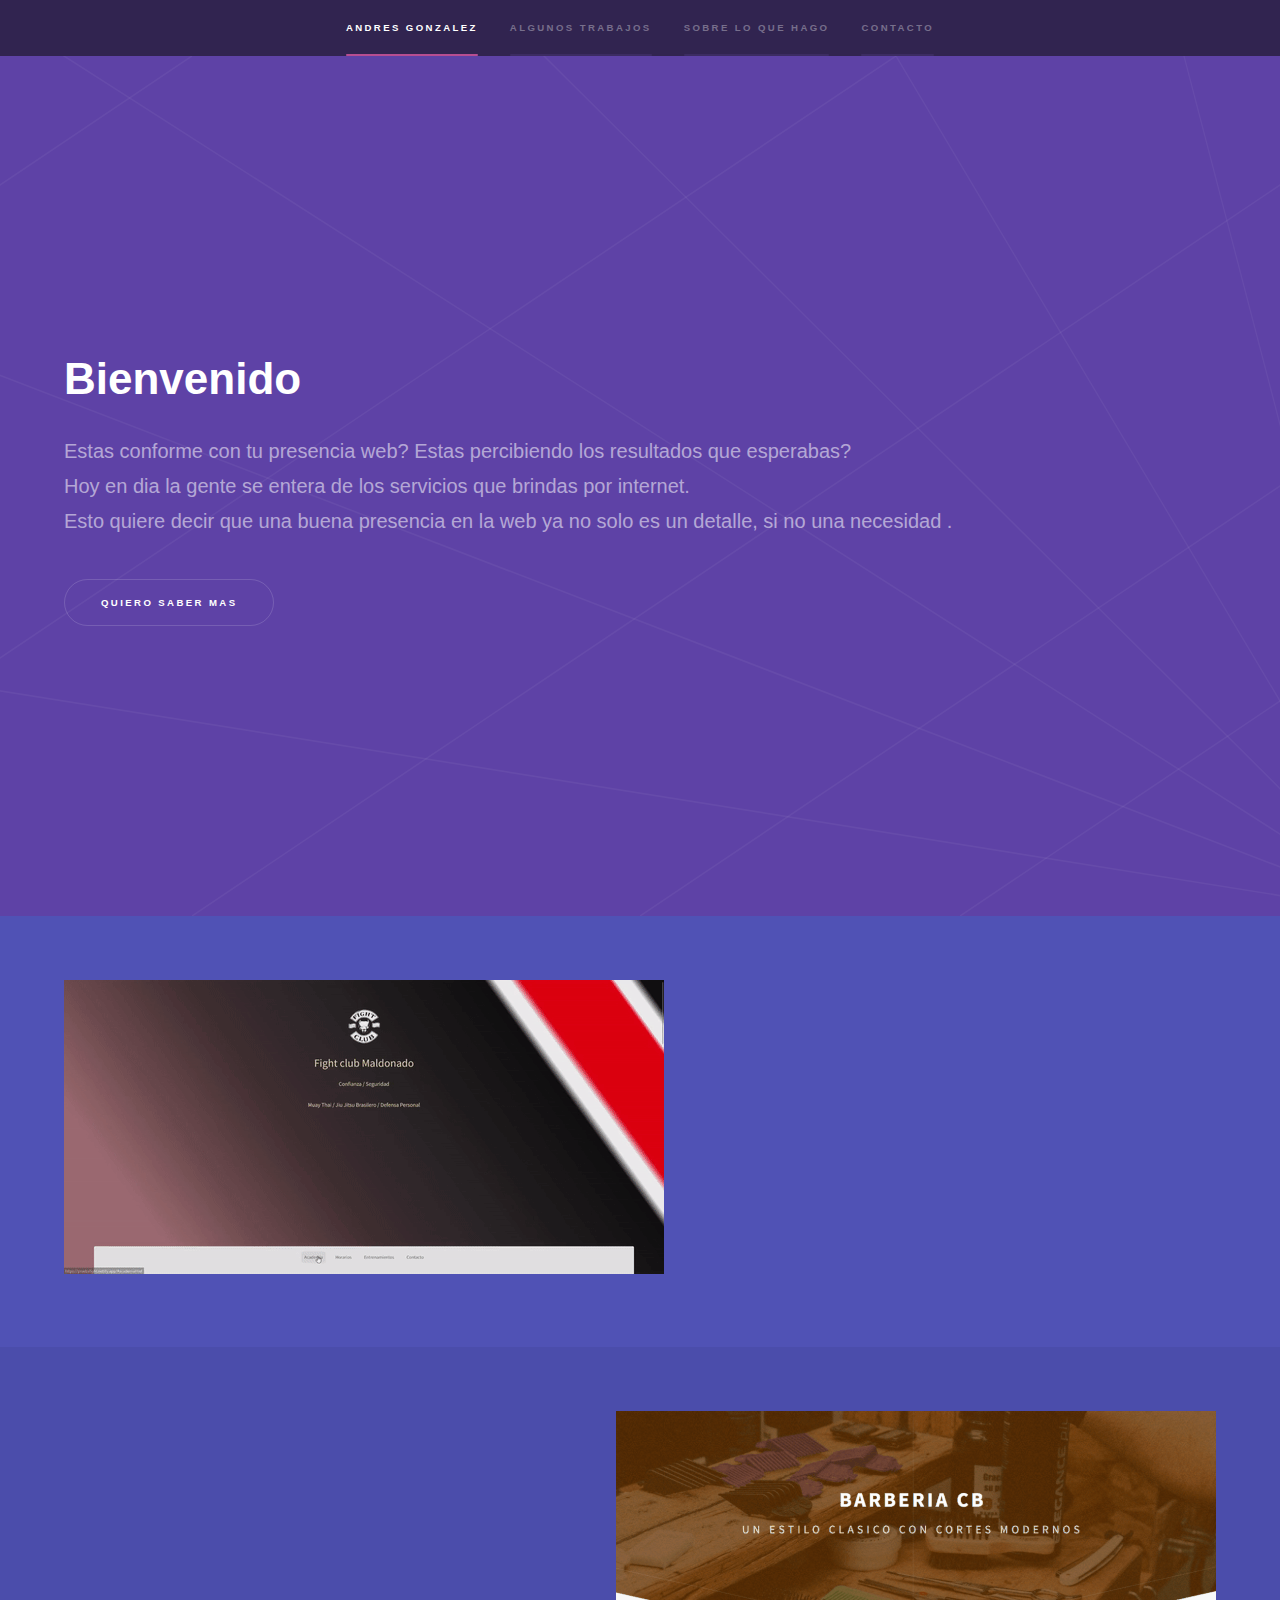
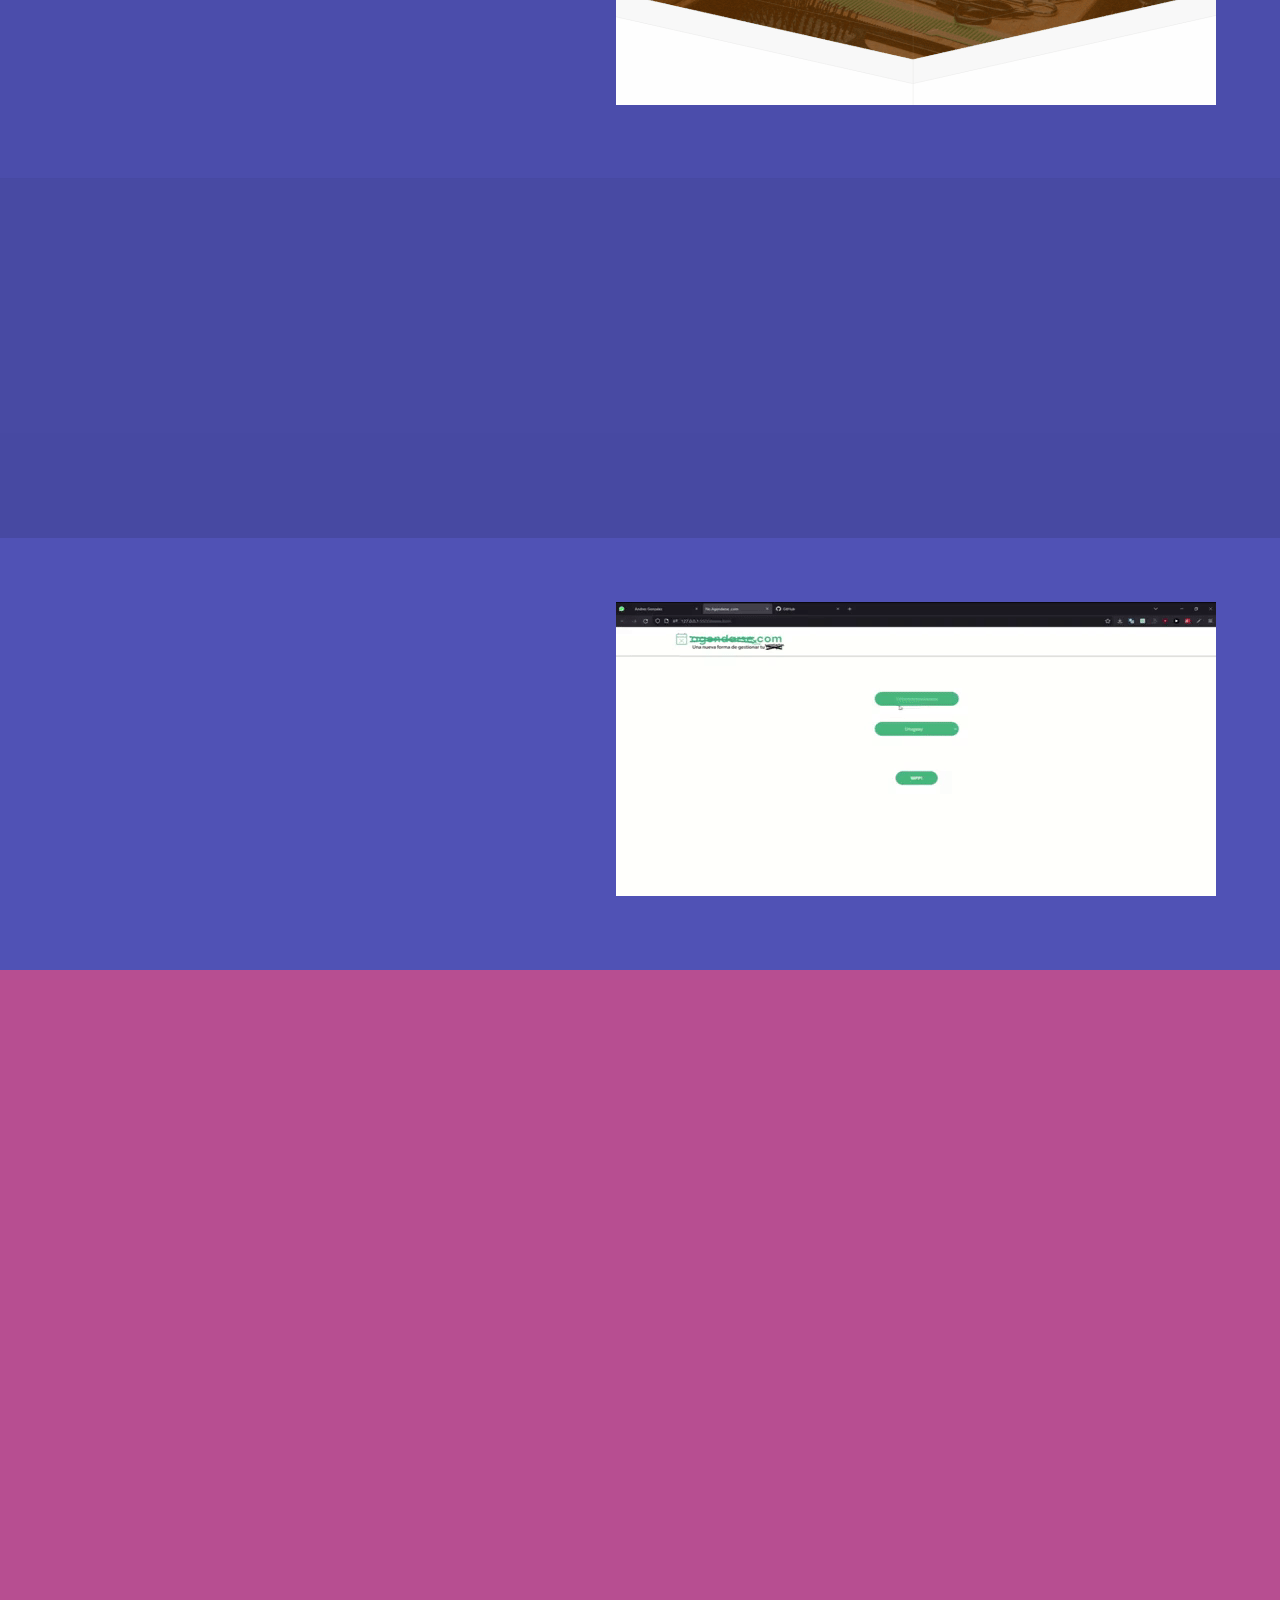
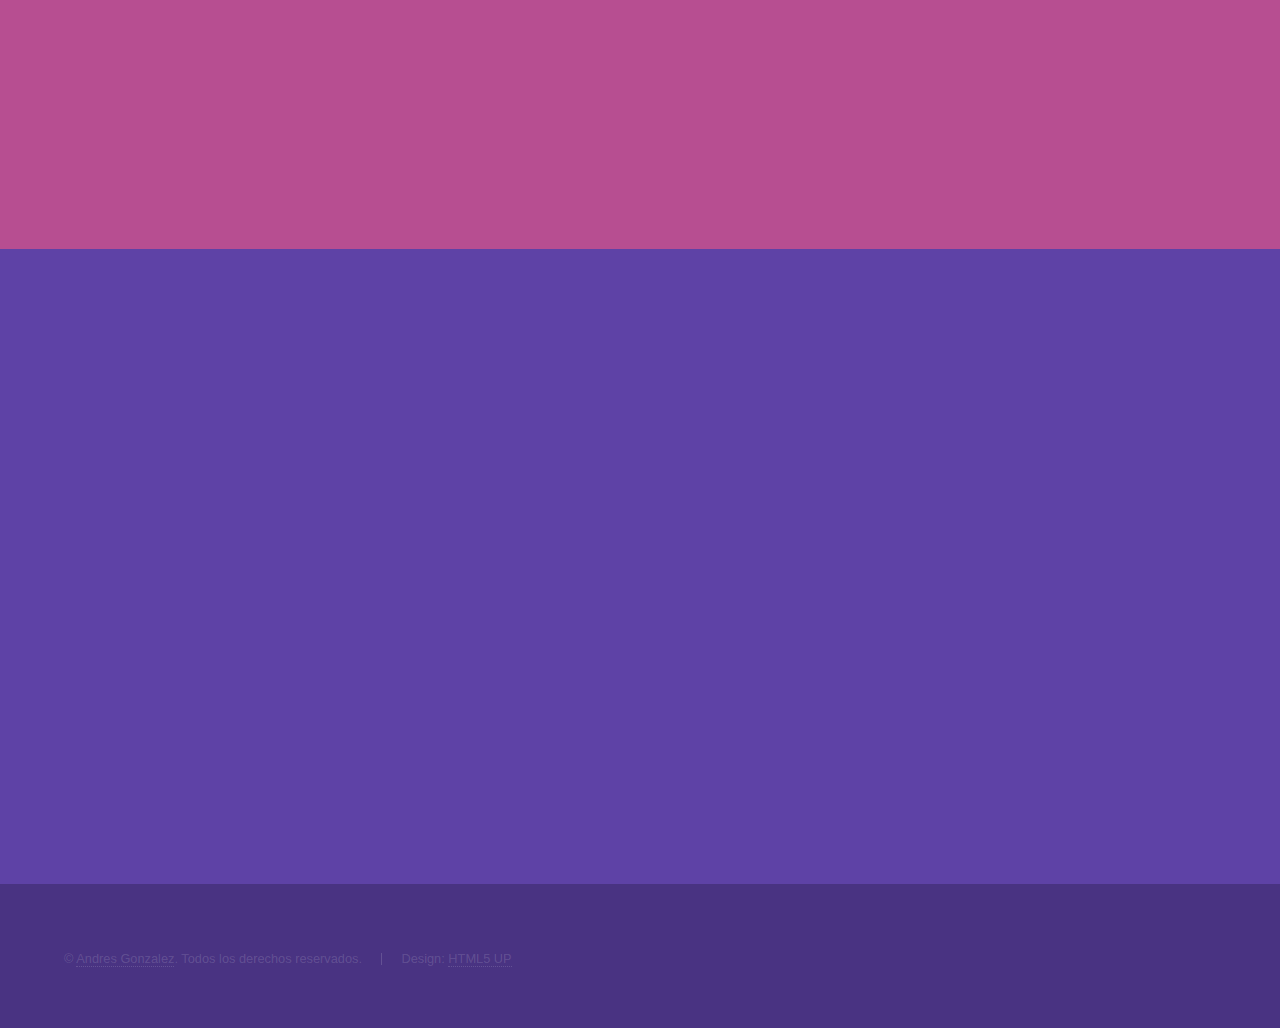
==== commit 22055743: "Add files via upload" ====
--- a/index.html
+++ b/index.html
@@ -77,7 +77,7 @@
 									<h2>Optimizacion de busquedas</h2>
 									<p>La optimizacion de motores de busqueda o SEO es lo da visibilidad a nuestra web, lo que permite que la encontremos en Google o cualquier motor de busqueda. Por esto, la optimizacion de la misma es un punto que necesariamente se debe trabajar</p>
 									<ul class="actions">
-										<li><a href="generic.html" class="button">Visitar</a></li>
+										<li><a href="https://aztlancomidamexicana.netlify.app/" class="button">Visitar</a></li>
 									</ul>
 								</div>
 							</div>
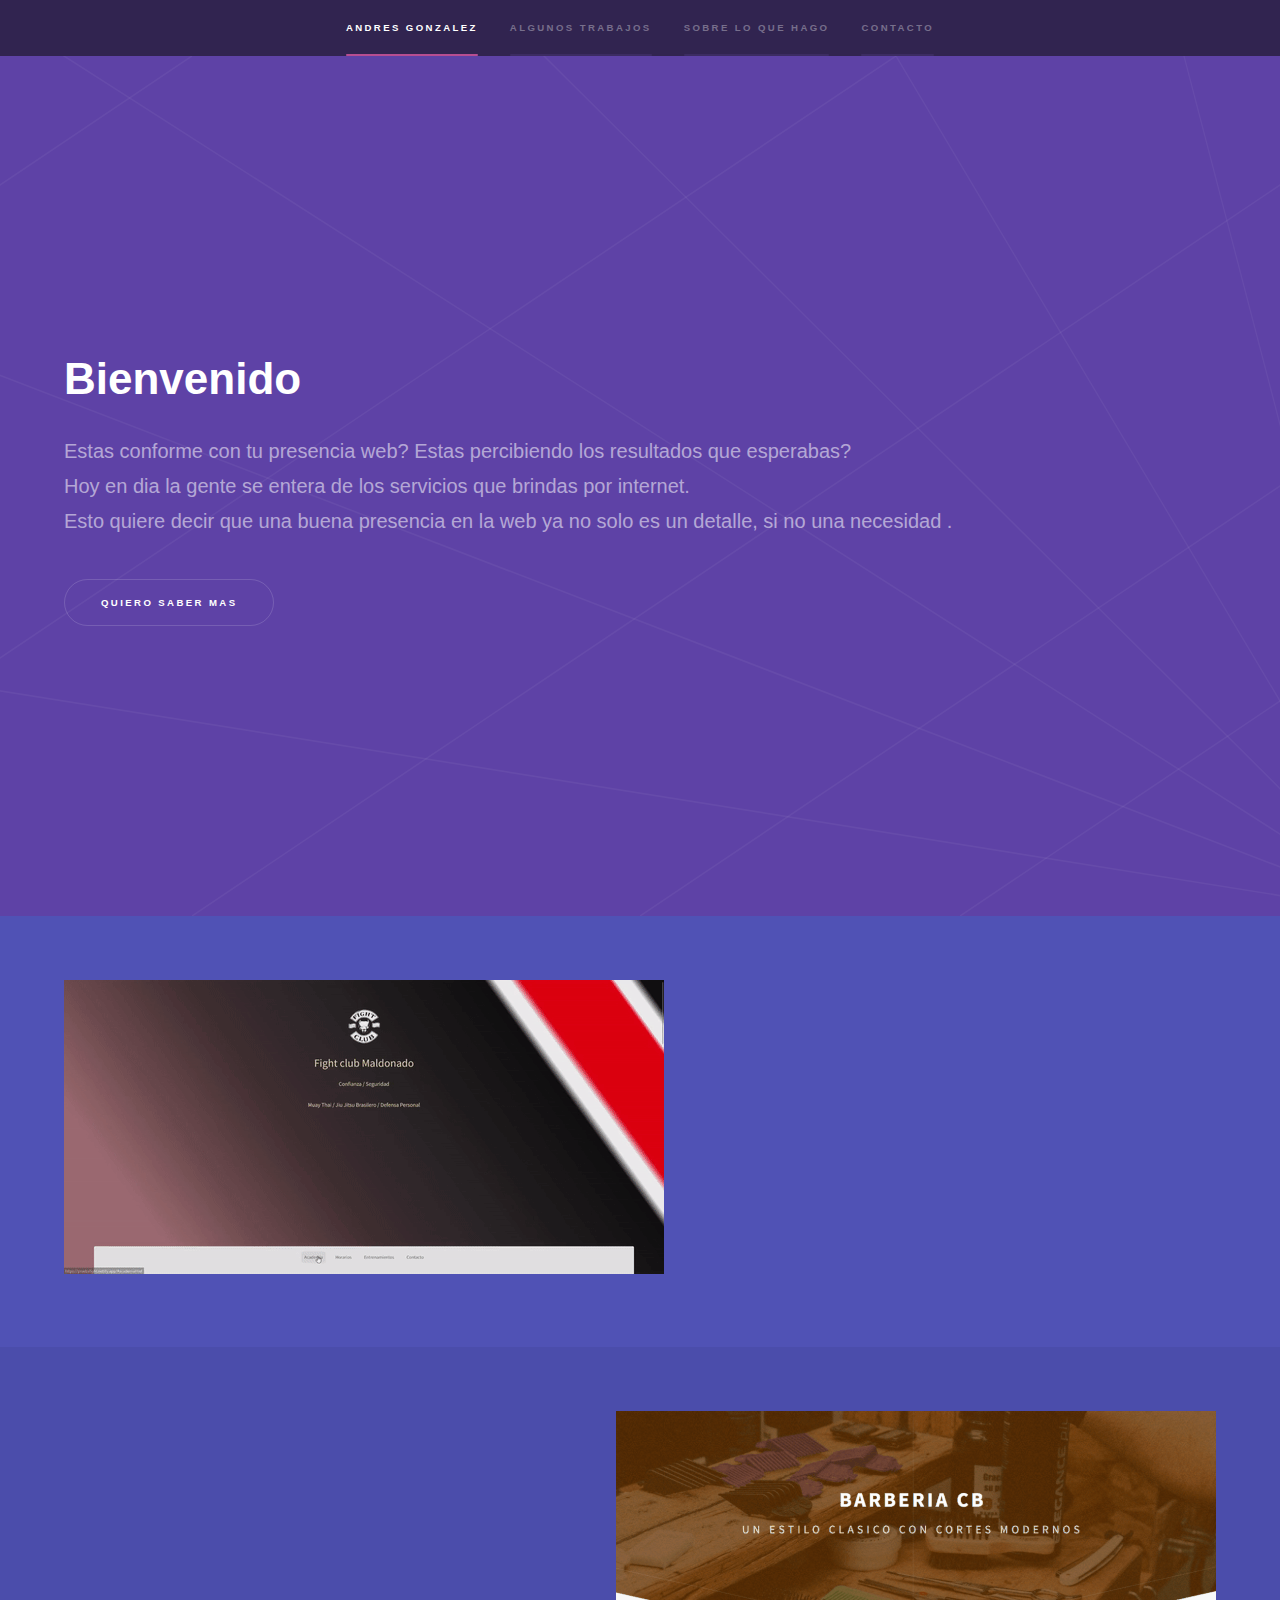
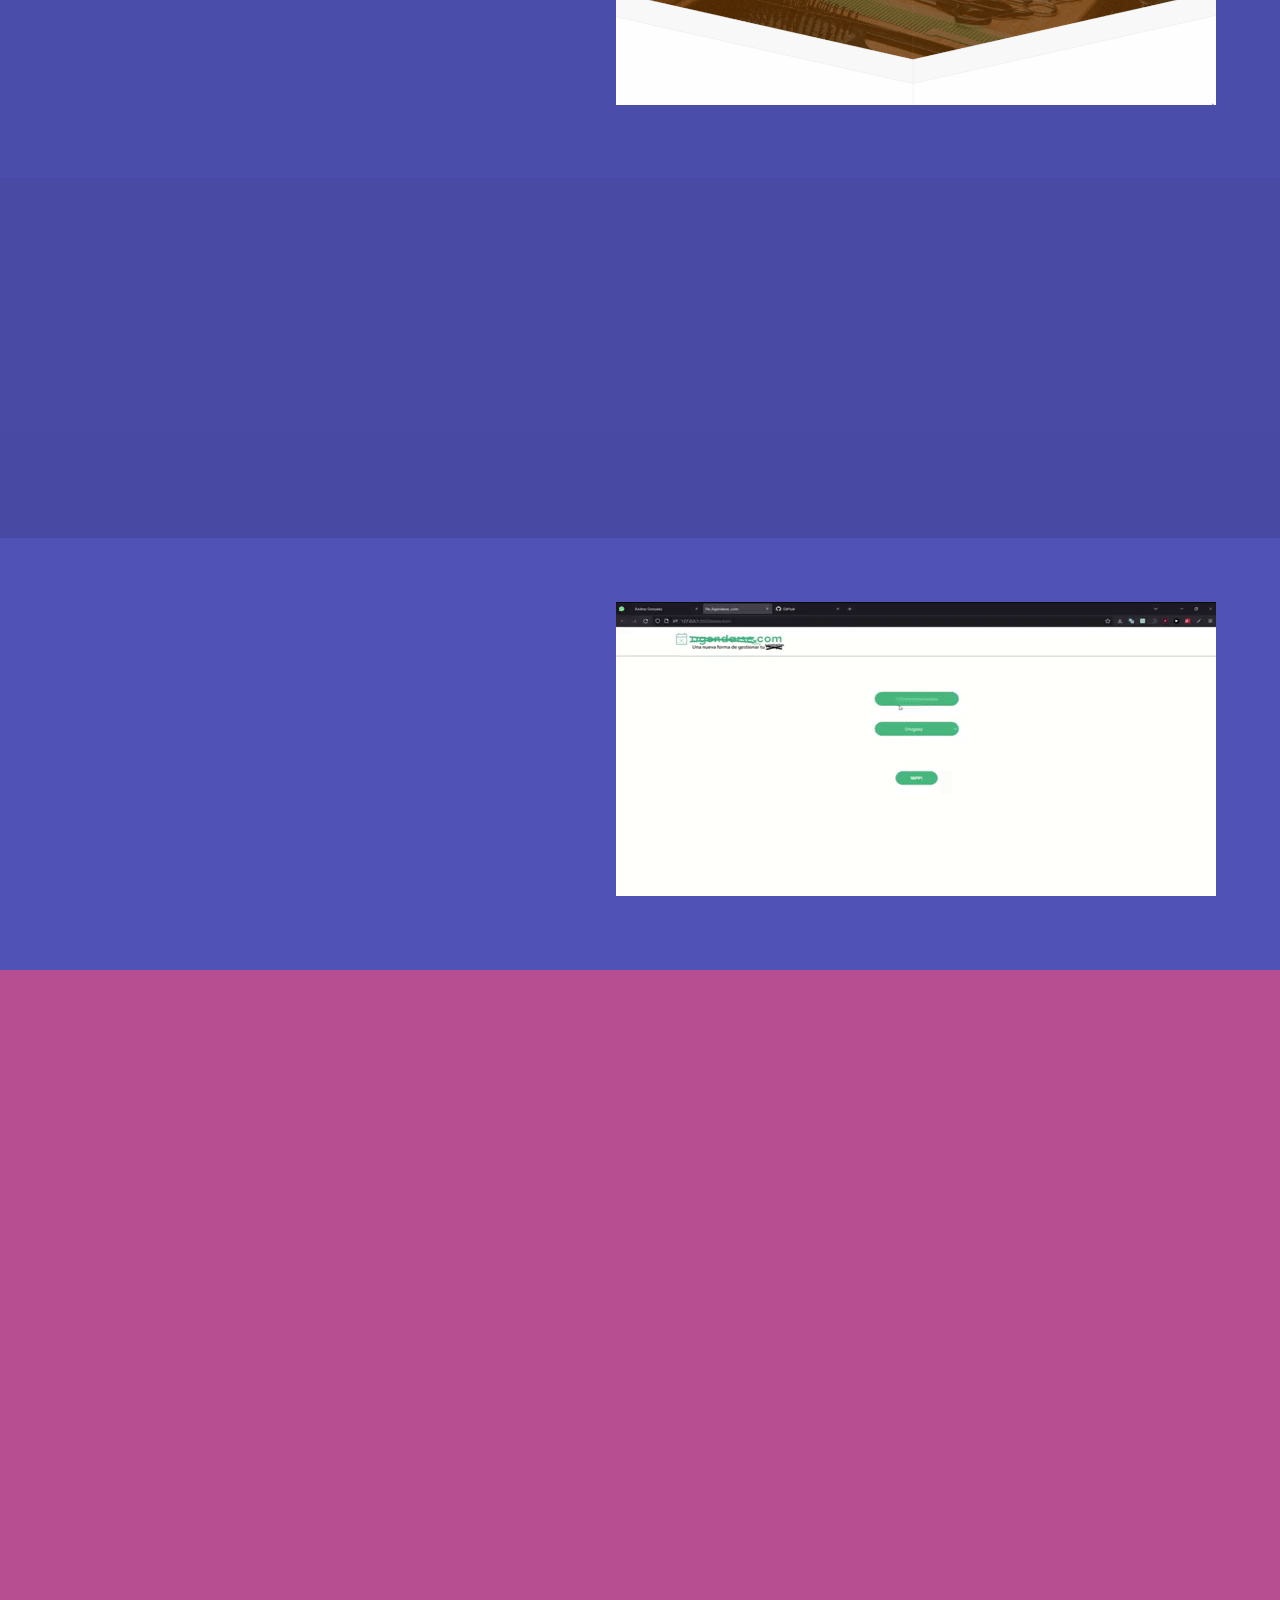
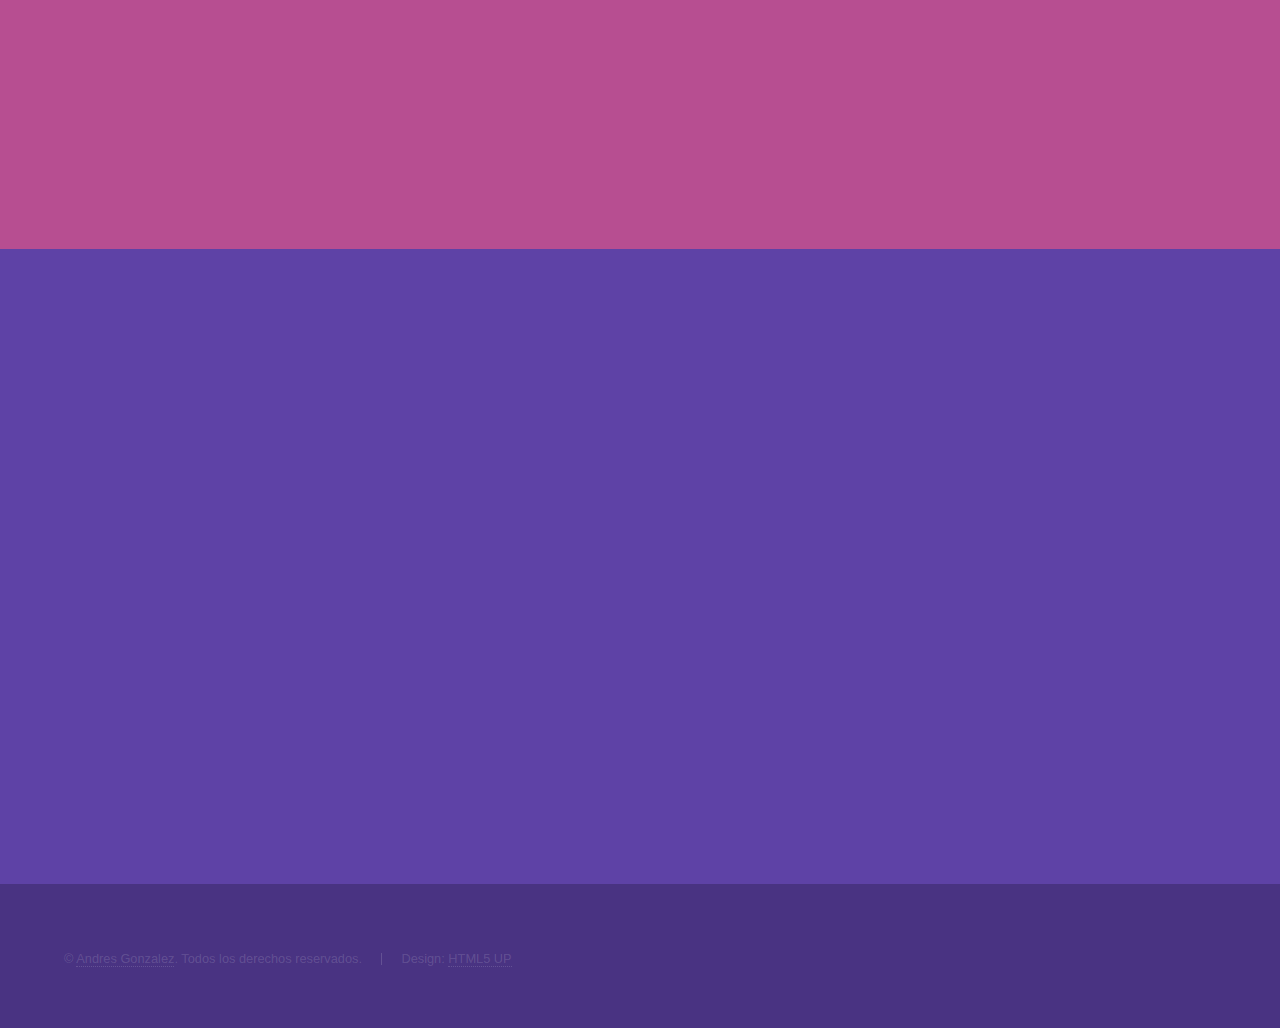
==== commit 4f5b9484: "Update index.html" ====
--- a/index.html
+++ b/index.html
@@ -90,11 +90,11 @@
 									repetidamente, y pensamos, debe haber una manera mejor de hacer esto. <br>
 									Encontrar soluciones a estos problemas e implementarlas es lo que me llevo a desarrollar estas habilidades</p>
 									<ul class="actions">
-										<li><a href="https://noagendarsepuntocom.netlify.app/" class="button">Visitar</a></li>
-									</ul>
-								</div>
-							</div>
-							<a href="" class="gif"><img src="images/NoAgendarse.gif" alt="website gif" data-position="top center" /></a>
+										<li><a href="https://andresgonzalez.netlify.app/wpp.html" class="button">Visitar</a></li>
+									</ul>
+								</div>
+							</div>
+							<a href="https://noagendarsepuntocom.netlify.app/" class="gif"><img src="images/NoAgendarse.gif" alt="website gif" data-position="top center" /></a>
 						</section>
 						
 					</section>
@@ -241,4 +241,4 @@
 			<script src="assets/js/main.js"></script>
 
 	</body>
-</html>+</html>
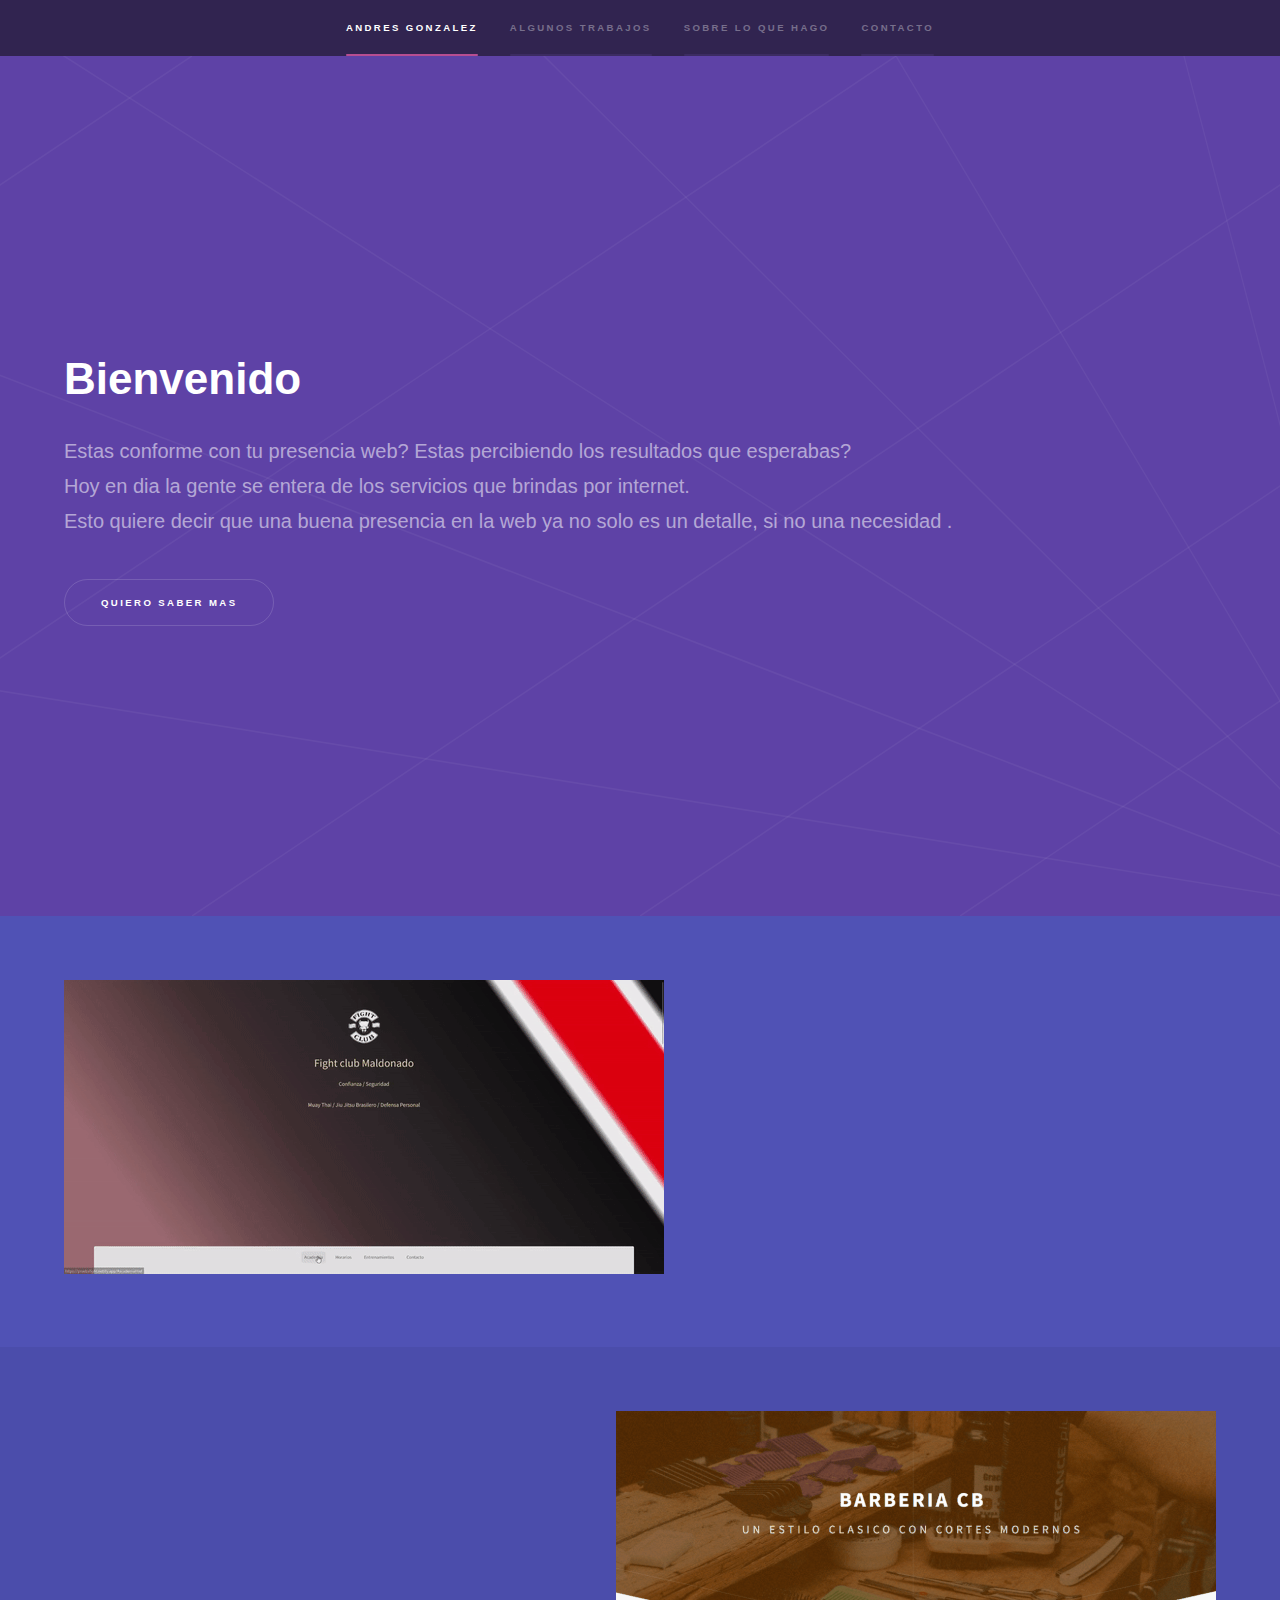
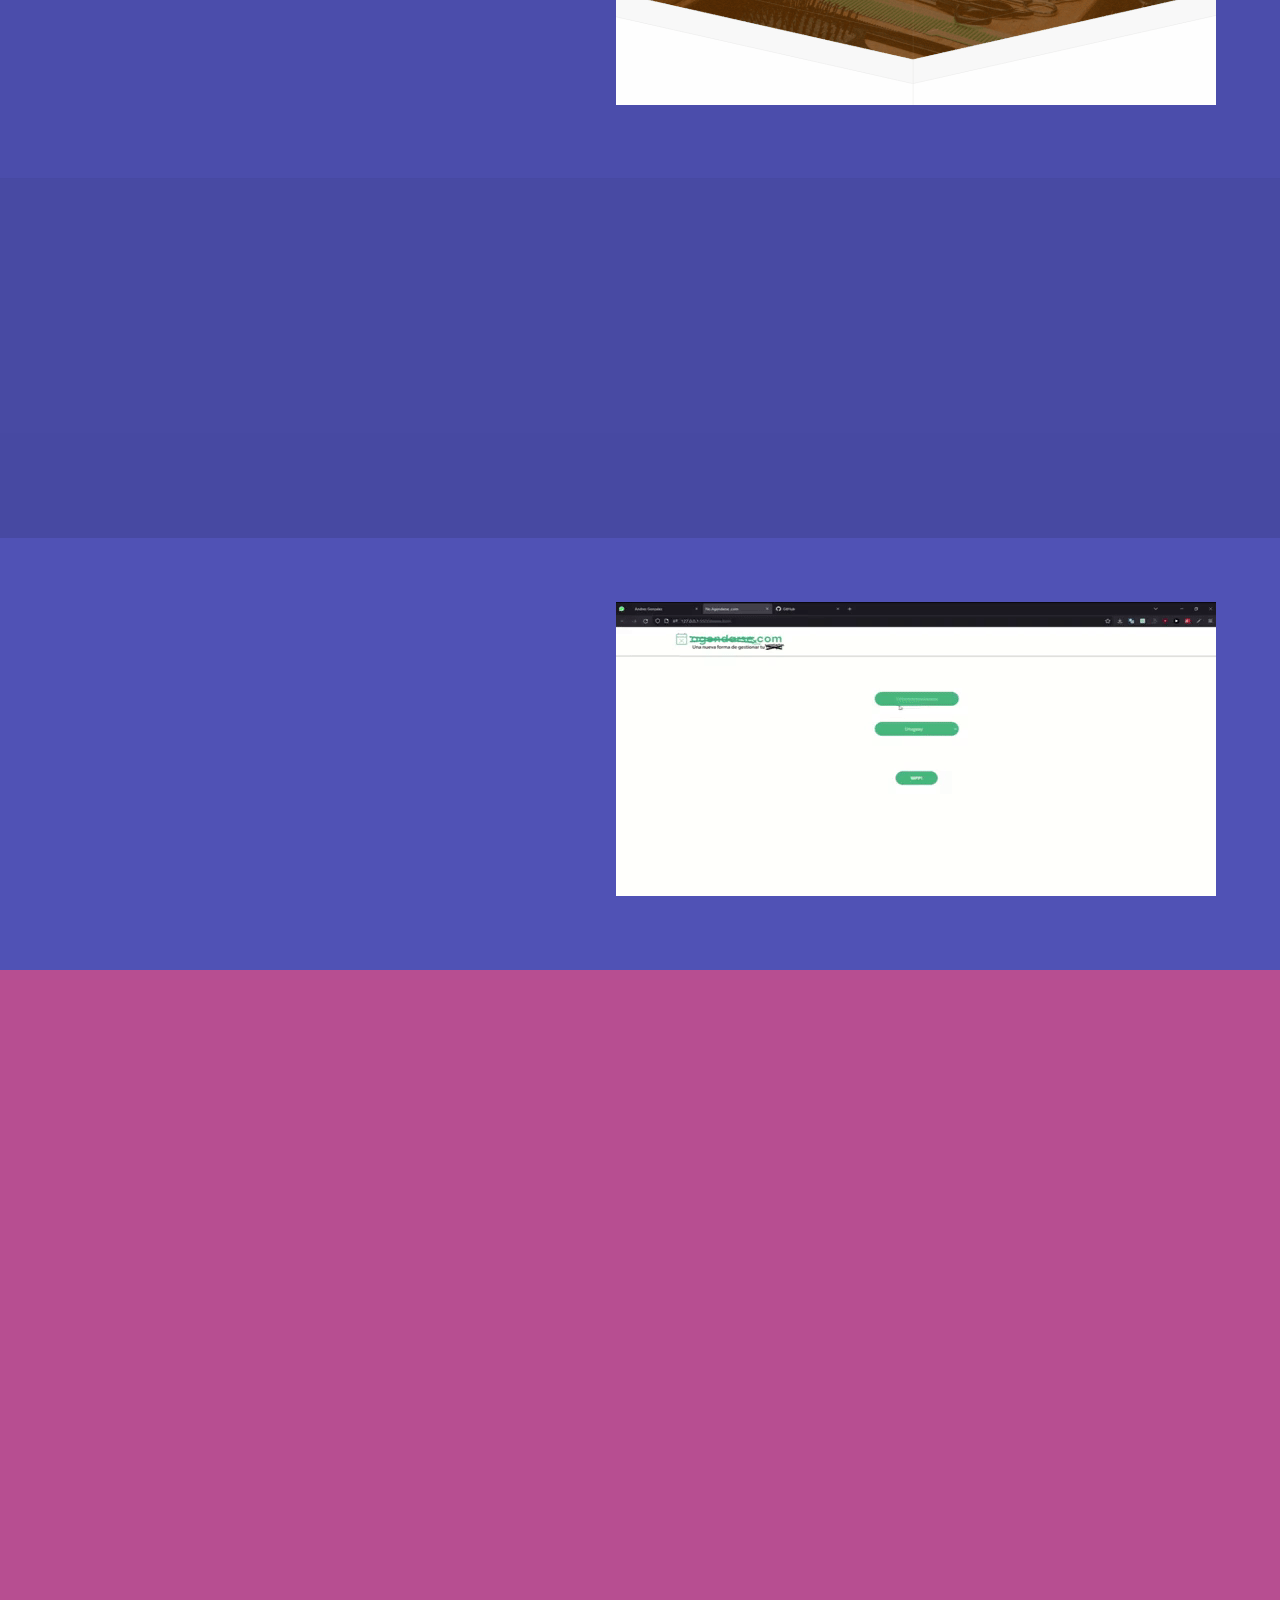
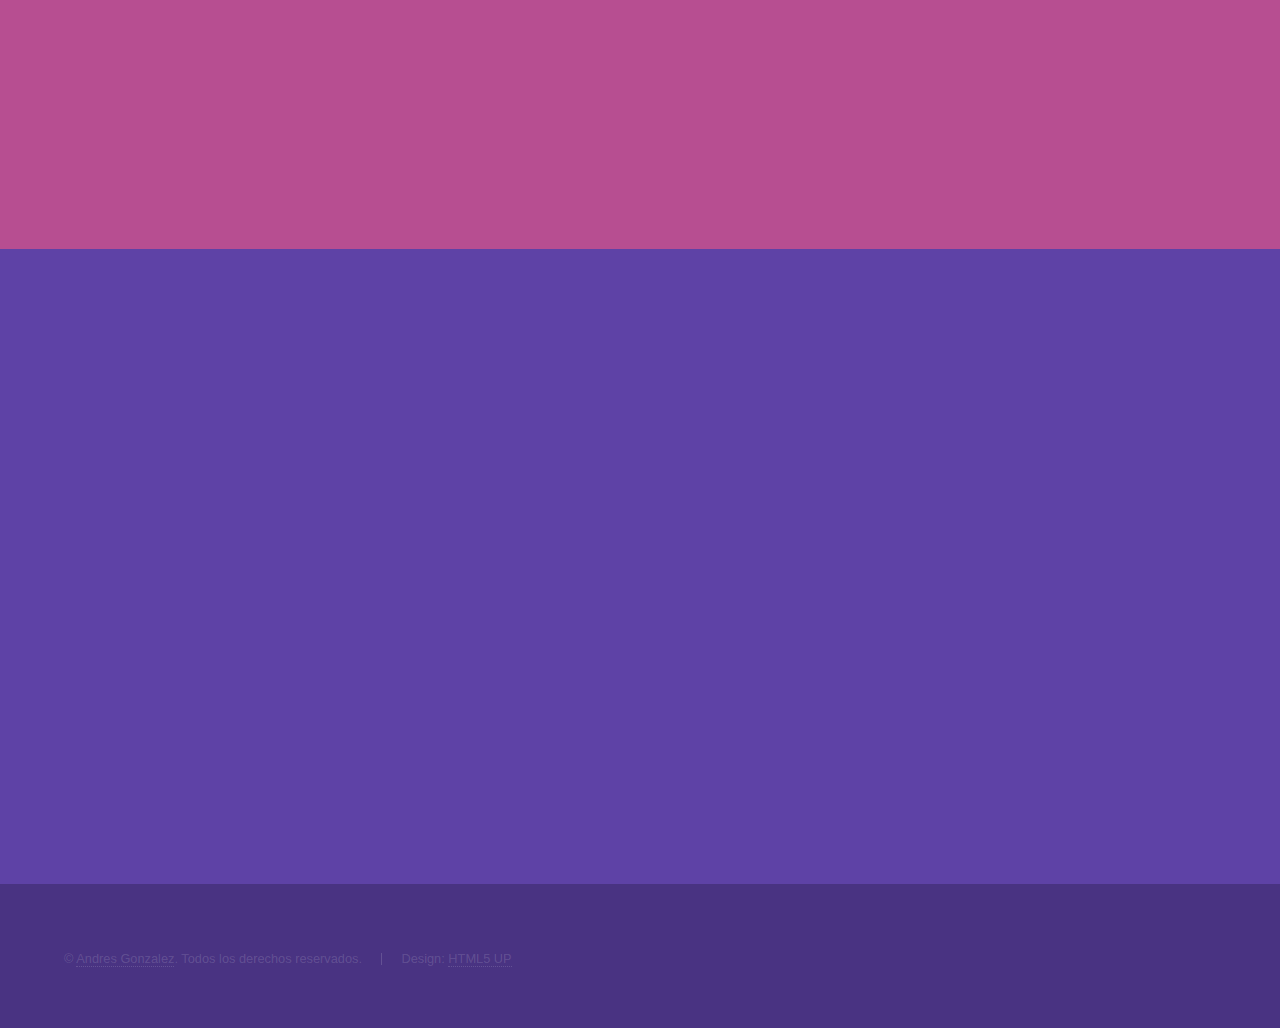
==== commit f2c1ce0e: "Update index.html" ====
--- a/index.html
+++ b/index.html
@@ -94,7 +94,7 @@
 									</ul>
 								</div>
 							</div>
-							<a href="https://noagendarsepuntocom.netlify.app/" class="gif"><img src="images/NoAgendarse.gif" alt="website gif" data-position="top center" /></a>
+							<a href="https://andresgonzalez.netlify.app/wpp.html" class="gif"><img src="images/NoAgendarse.gif" alt="website gif" data-position="top center" /></a>
 						</section>
 						
 					</section>
--- a/assets/css/main.css
+++ b/assets/css/main.css
@@ -1792,7 +1792,7 @@
 						.row.gtr-200.gtr-uniform > * {
 							padding-top: 3em;
 						}
-
+		
 		}
 
 /* Box */
@@ -2622,7 +2622,10 @@
 	display: inline-block;
 	position: relative;
 	padding: 5%;
+	object-fit: fit;
 }
+
+
 
 	
 /* List */
@@ -3911,7 +3914,9 @@
 			}
 
 			@media screen and (max-width: 736px) {
-
+				img {
+					width: 100%;
+				}
 				#intro p {
 					font-size: 1em;
 				}
@@ -3924,4 +3929,5 @@
 				background-attachment: scroll;
 			}
 
-		}+		}
+
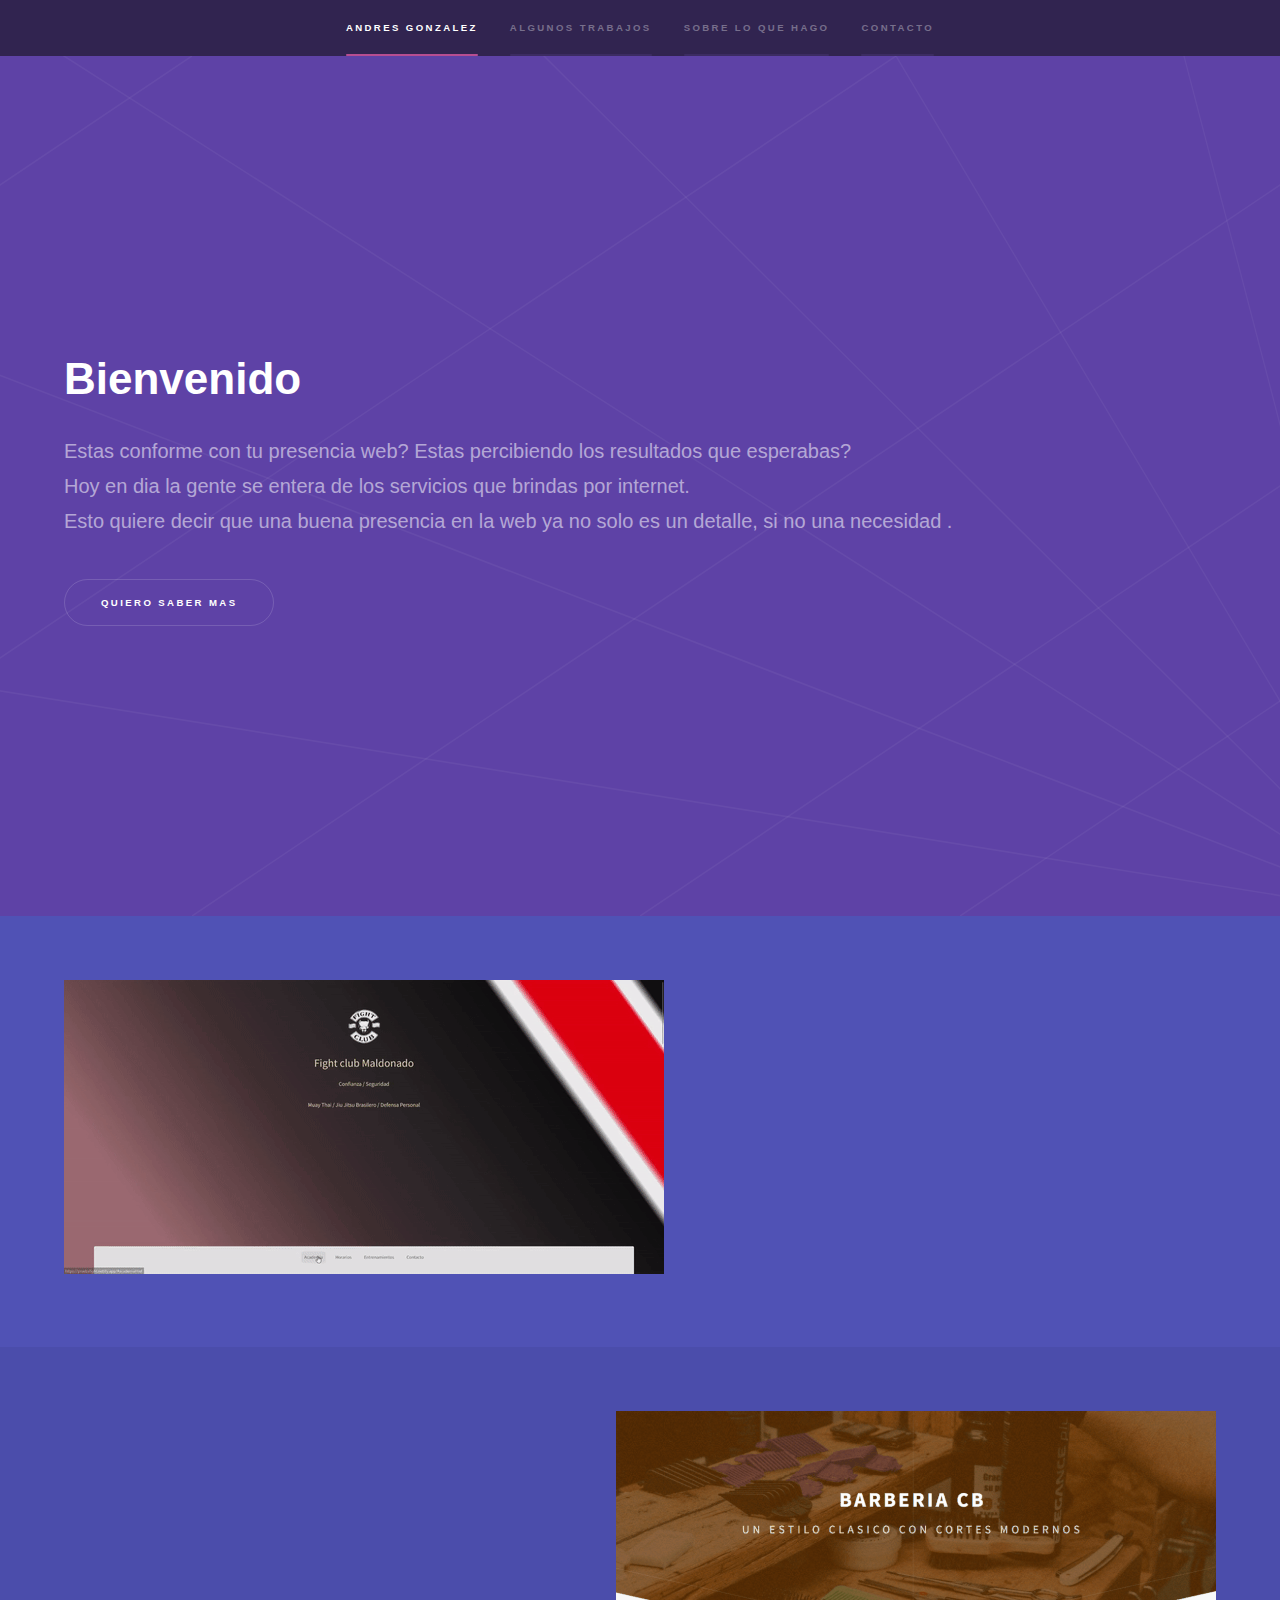
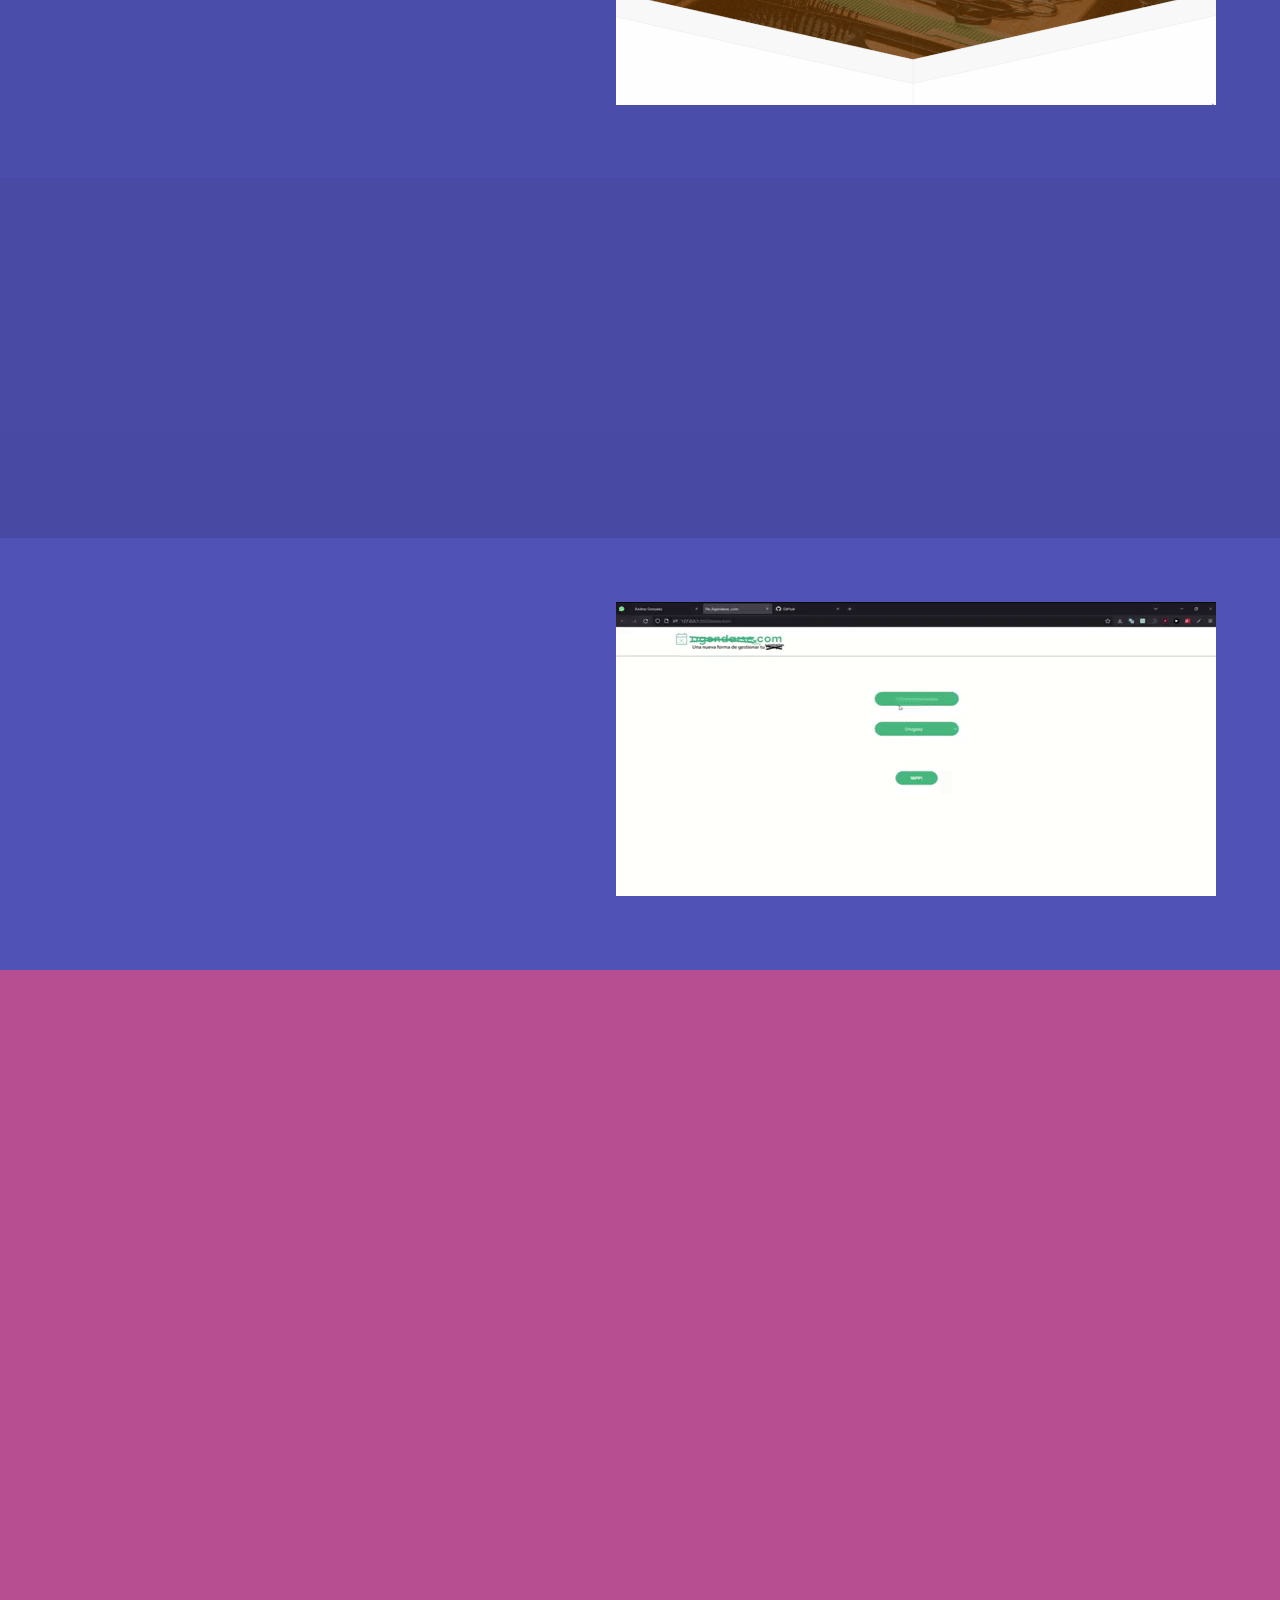
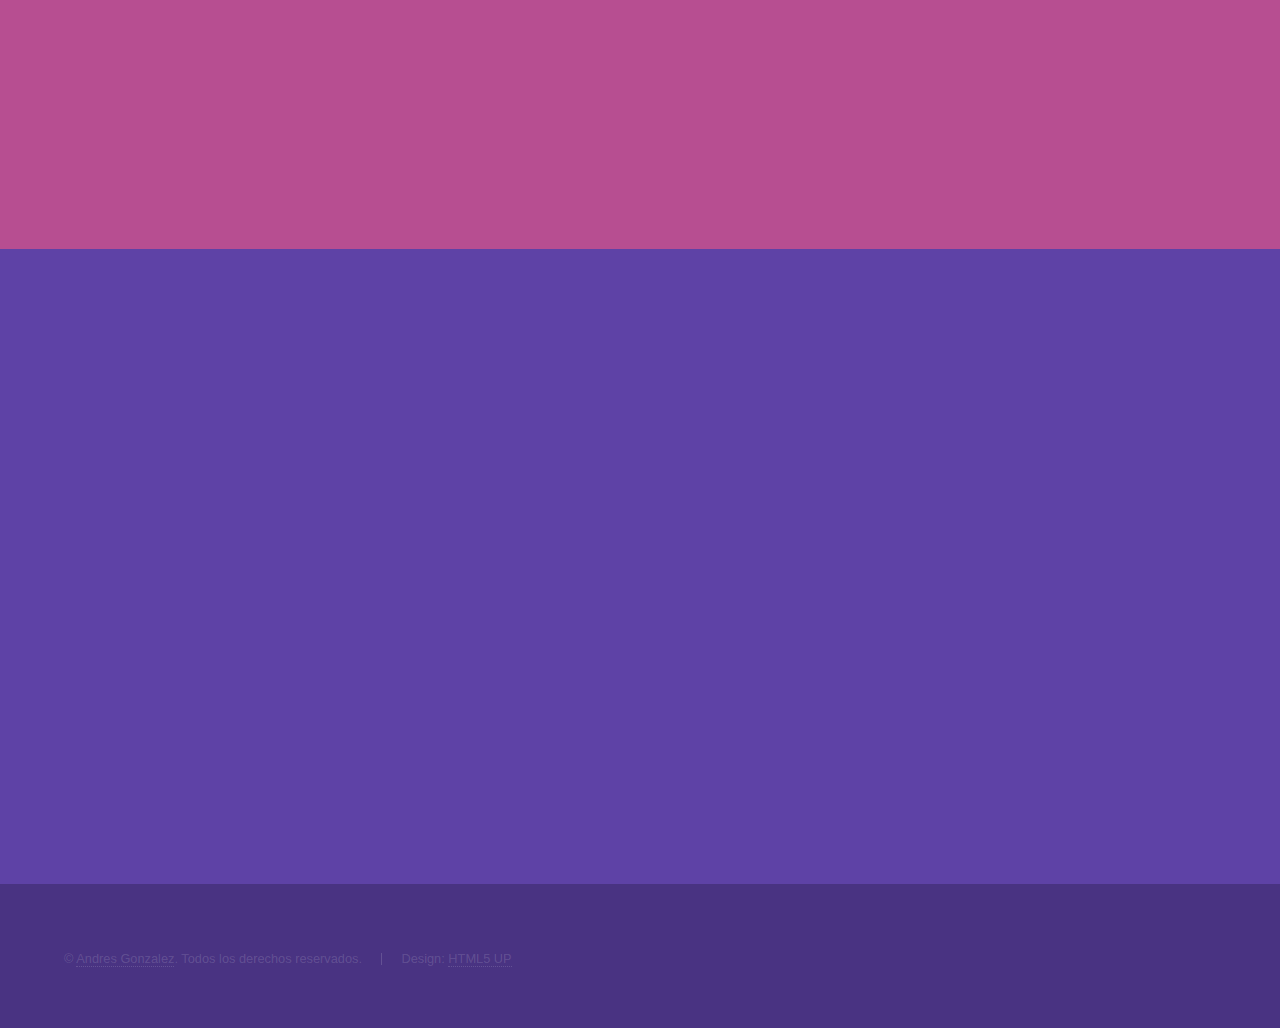
==== commit d35e658b: "Update index.html" ====
--- a/index.html
+++ b/index.html
@@ -90,11 +90,11 @@
 									repetidamente, y pensamos, debe haber una manera mejor de hacer esto. <br>
 									Encontrar soluciones a estos problemas e implementarlas es lo que me llevo a desarrollar estas habilidades</p>
 									<ul class="actions">
-										<li><a href="https://andresgonzalez.netlify.app/wpp.html" class="button">Visitar</a></li>
-									</ul>
-								</div>
-							</div>
-							<a href="https://andresgonzalez.netlify.app/wpp.html" class="gif"><img src="images/NoAgendarse.gif" alt="website gif" data-position="top center" /></a>
+										<li><a href="https://andresgonzalez.netlify.app/wpp" class="button">Visitar</a></li>
+									</ul>
+								</div>
+							</div>
+							<a href="https://andresgonzalez.netlify.app/wpp" class="gif"><img src="images/NoAgendarse.gif" alt="website gif" data-position="top center" /></a>
 						</section>
 						
 					</section>
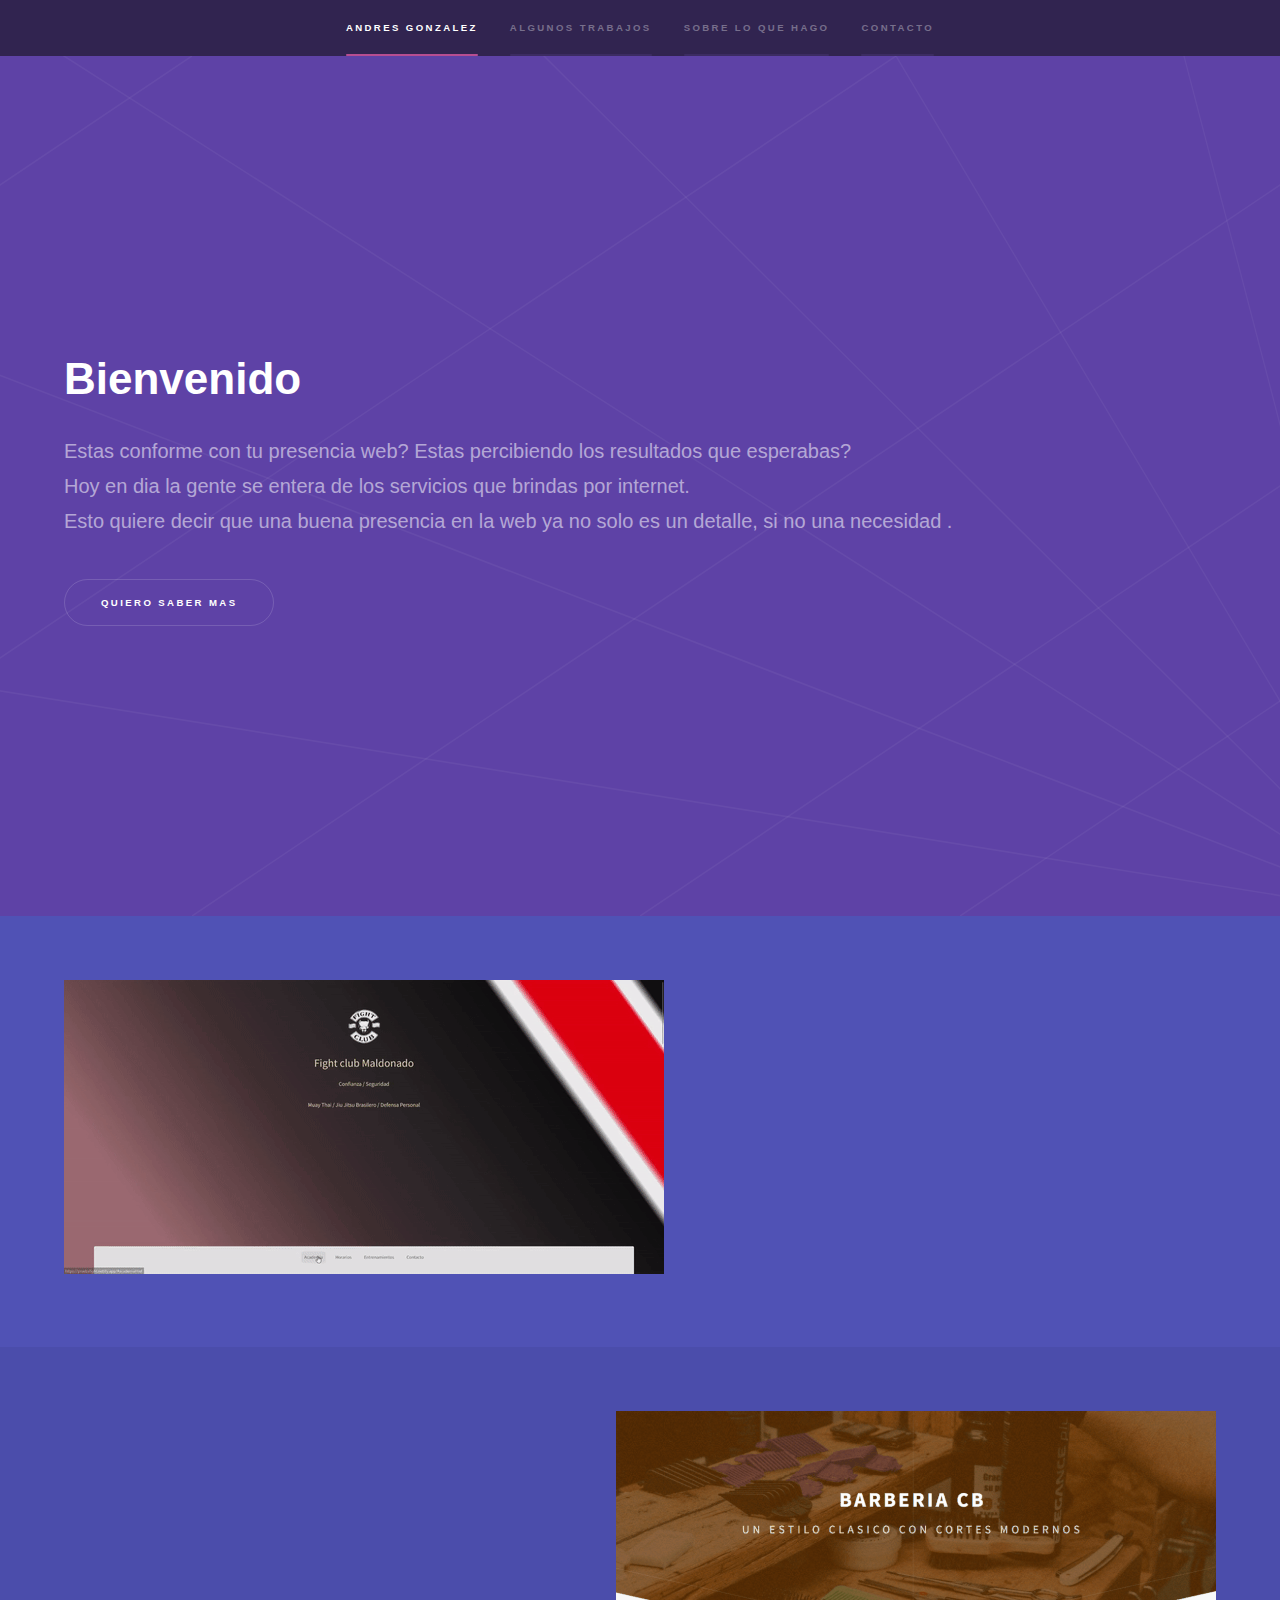
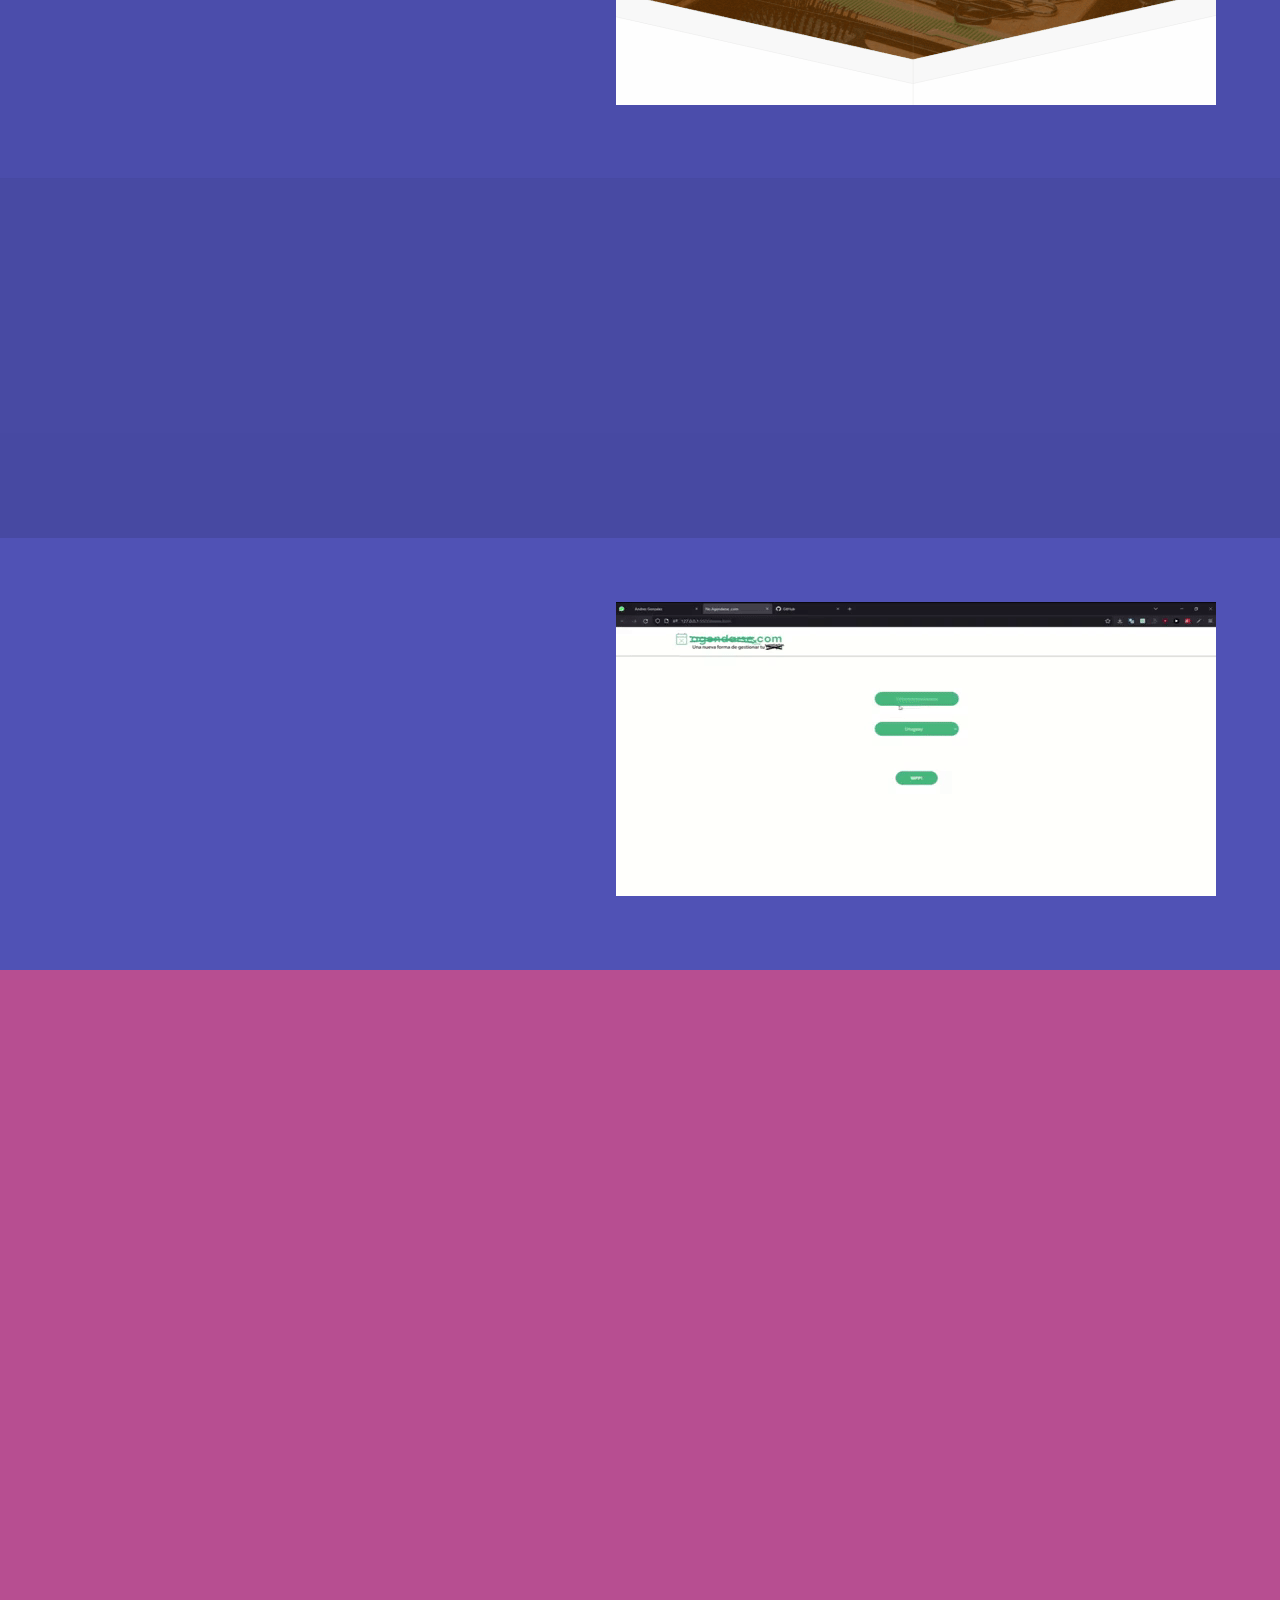
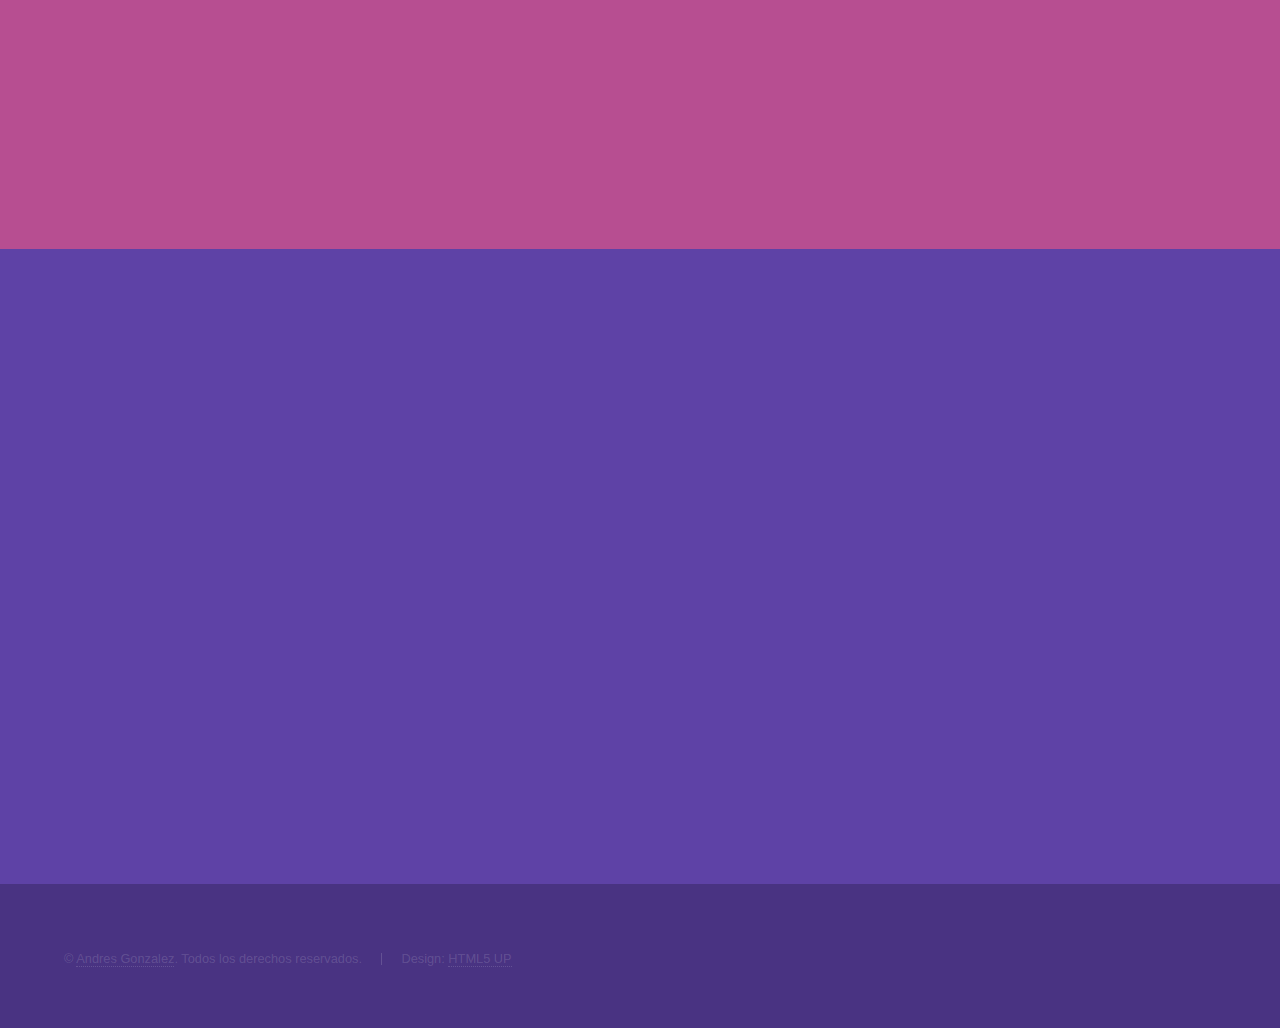
==== commit 446fa25f: "Update index.html" ====
--- a/index.html
+++ b/index.html
@@ -199,11 +199,7 @@
 										</li>
 										<li>
 											<h3>Email</h3>
-											<a href="mailto:a_gonzalez214@hotmail.com">a_gonzalez214@hotmail.com</a>
-										</li>
-										<li>
-											<h3>Telefono</h3>
-											<a href="https://api.whatsapp.com/send/?phone=%2B598098157199&text&type=phone_number&app_absent=0">(598) 098 157 199</a>
+											<a href="mailto:214agonzalez@gmail.com">214agonzalez@gmail.com</a>
 										</li>
 										<li>
 											<h3>Redes</h3>
